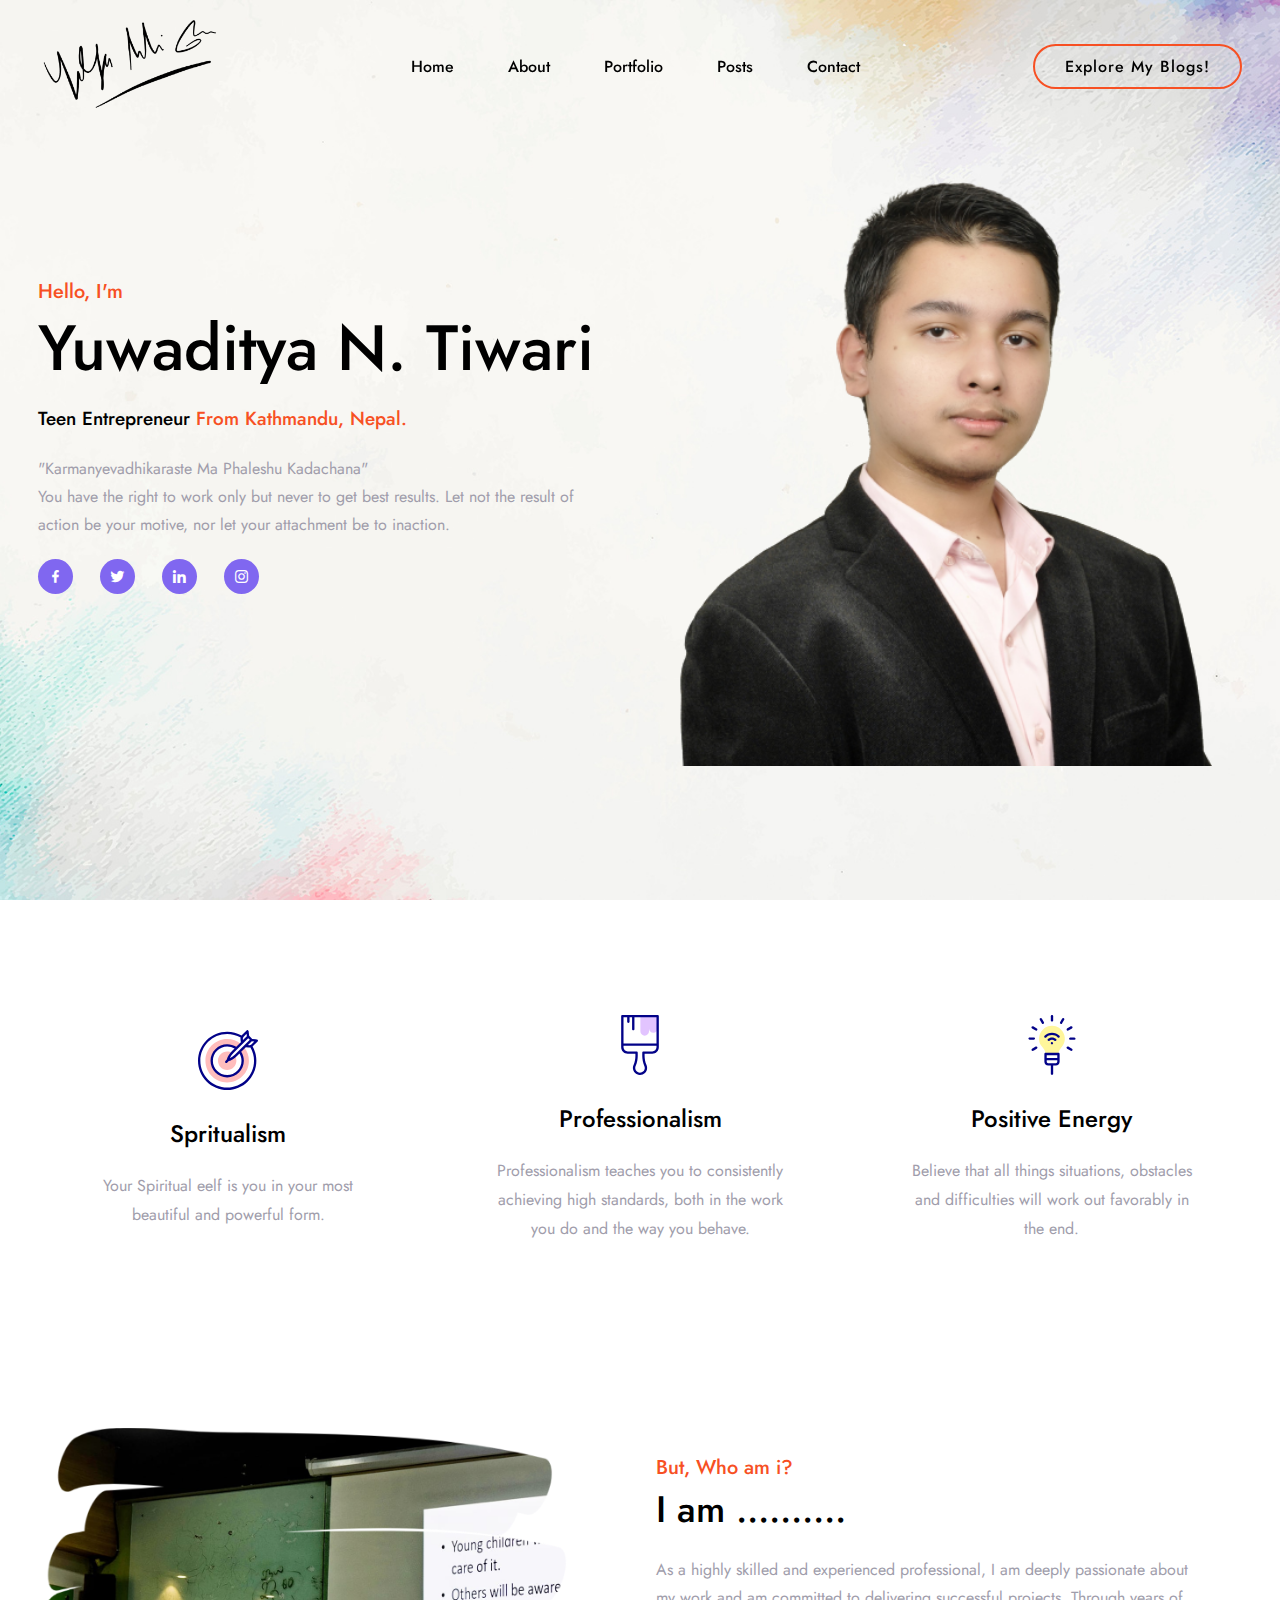
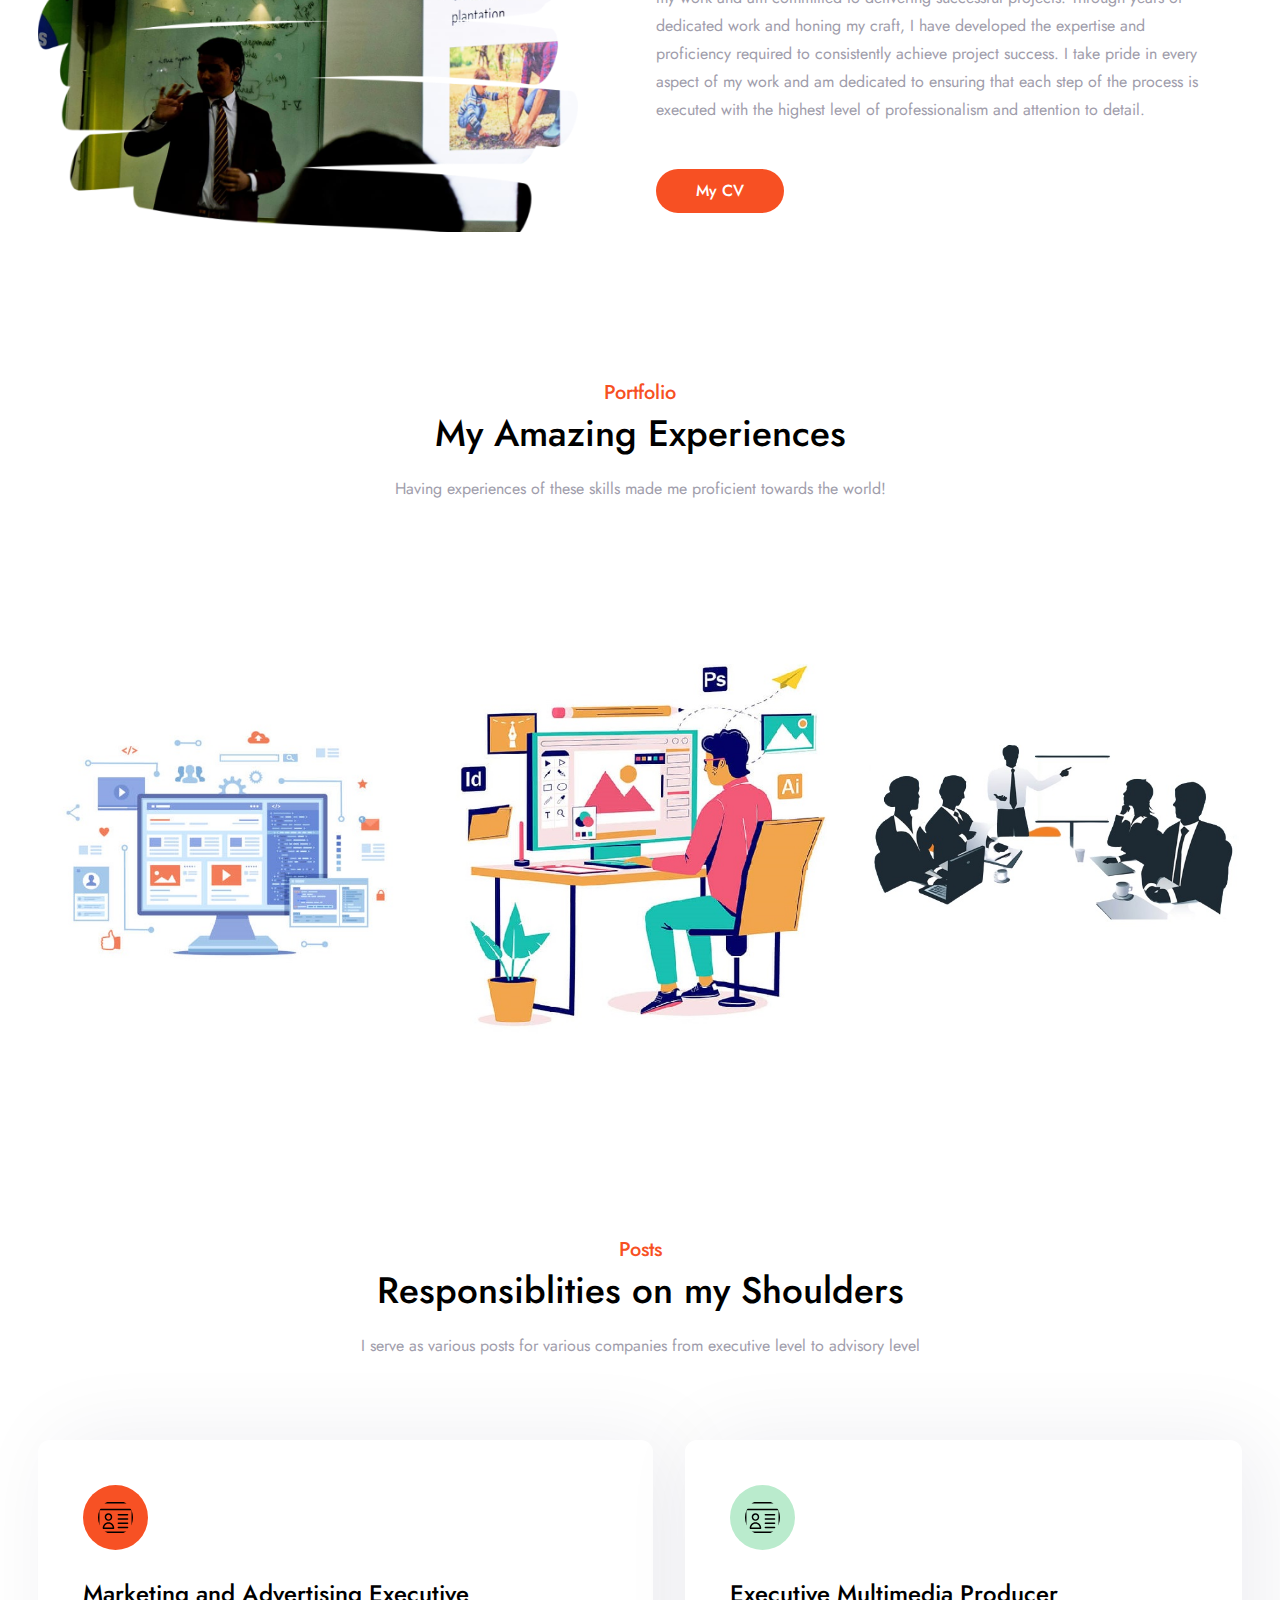
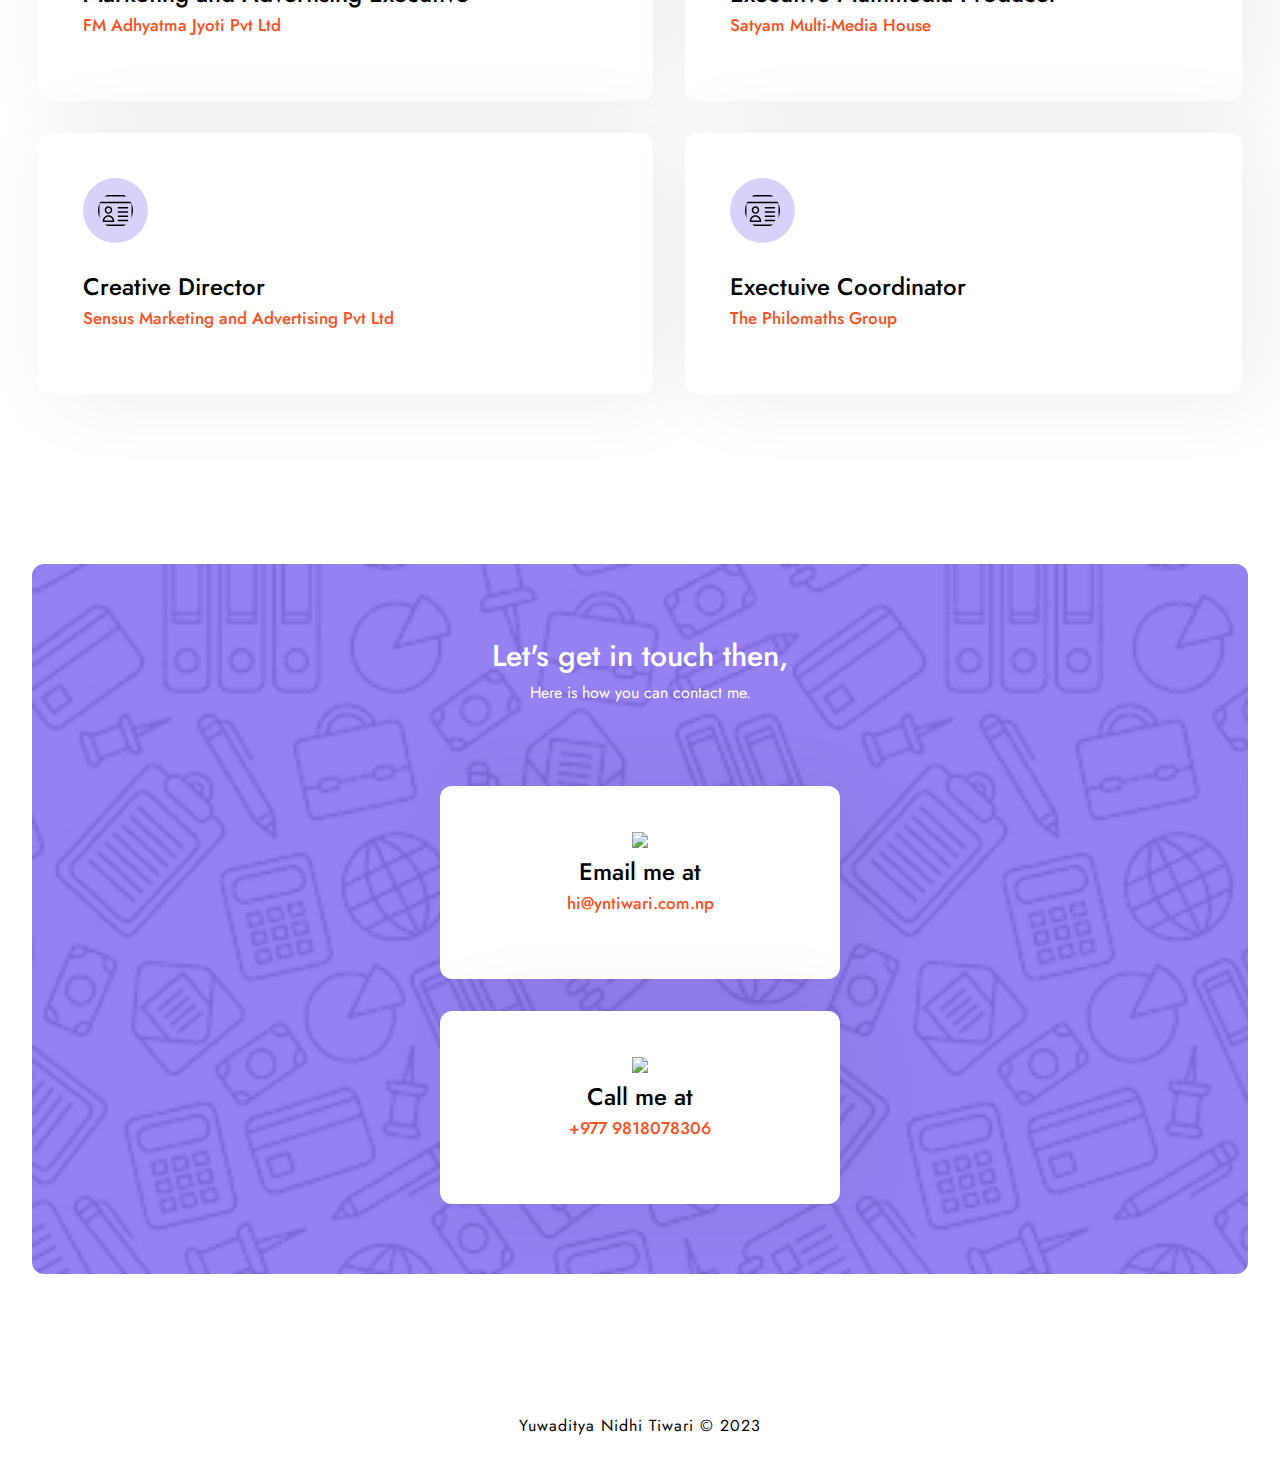
==== index.html @ 50aa6f5f "Update index.html" ====
<!DOCTYPE html>
<html>
<head>
	<meta charset="utf-8">
	<meta name="viewport" content="width=device-width, initial-scale=1">
	<title>Yuwaditya Nidhi Tiwari</title>
	<link rel="stylesheet" type="text/css" href="css/style.css">

	<link rel="stylesheet"
  href="https://unpkg.com/boxicons@latest/css/boxicons.min.css">

  <link rel="preconnect" href="https://fonts.googleapis.com">
  <link rel="preconnect" href="https://fonts.gstatic.com" crossorigin>
  <link href="https://fonts.googleapis.com/css2?family=Jost:wght@100;200;300;400;500;600;700;800;900&display=swap" rel="stylesheet">

</head>
<body>
	<!--------header---->
	<header>
		<a href="" class="logo"><img src="img/logoyn.png" alt="Yuwaditya Nidhi Tiwari"></a>
		<div class="bx bx-menu" id="menu-icon"></div>

		<ul class="navlist">
			<li><a href="#home">Home</a></li>
			<li><a href="#about">About</a></li>
			<li><a href="#portfolio">Portfolio</a></li>
			<li><a href="#posts">Posts</a></li>
			<li><a href="#contact">Contact</a></li>
		</ul>
		<a href="https://blogs.yntiwari.com.np" class="top-btn">Explore My Blogs!</a>
	</header>

	<!--------home---->
	<section class="home" id="home">
		<div class="home-text">
			<h3>Hello, I'm</h3>
			<h1>Yuwaditya N. Tiwari</h1>
			<h5> Teen Entrepreneur <span>From Kathmandu, Nepal.</span></h5>
			<p>"Karmanyevadhikaraste Ma Phaleshu Kadachana" <br>You have the right to work only but never to get best results. Let not the result of action be your motive, nor let your attachment be to inaction. </p>
<p>
			<div class="social">
				<a href="https://www.facebook.com/Yuwaditya/"><i class='bx bxl-facebook'></i></a>
				<a href="https://twitter.com/yuwaditya"><i class='bx bxl-twitter' ></i></a>
				<a href="https://www.linkedin.com/in/yuwaditya/"><i class='bx bxl-linkedin' ></i></a>
				<a href="https://www.instagram.com/yuwaditya/"><i class='bx bxl-instagram' ></i></a>
			</div>
		</div>

		<div class="home-img">
			<img src="img/main.png">
		</div>
	</section>

	<!--------sub service---->
	<section class="sub-service">
		<div class="items">
			<div class="sub-box">
				<div class="sub-img">
					<img src="img/target.svg">
				</div>
				<h3>Spritualism</h3>
				<p>Your Spiritual eelf is you in your most beautiful and powerful form.</p>
			</div>

			<div class="sub-box">
				<div class="sub-img">
					<img src="img/brush.svg">
				</div>
				<h3>Professionalism</h3>
				<p>Professionalism teaches you to consistently achieving high standards, both in the work you do and the way you behave.</p>
			</div>

			<div class="sub-box">
				<div class="sub-img">
					<img src="img/energy.svg">
				</div>
				<h3>Positive Energy </h3>
				<p>Believe that all things situations, obstacles and difficulties will work out favorably in the end.</p>
			</div>

		</div>
	</section>

	<!--------About---->
	<section class="about" id="about">
		<div class="about-img">
			<img src="img/about.png">
		</div>

		<div class="about-text">
			<h3>But, Who am i?</h3>
			<h2>I am ..........</h2>
			<p>As a highly skilled and experienced professional, I am deeply passionate about my work and am committed to delivering successful projects. Through years of dedicated work and honing my craft, I have developed the expertise and proficiency required to consistently achieve project success. I take pride in every aspect of my work and am dedicated to ensuring that each step of the process is executed with the highest level of professionalism and attention to detail.</p>
			<a href="https://www.linkedin.com/in/yuwaditya/"class="btn">My CV</a>
		</div>
	</section>

	<!--------portfolio---->
	<section class="portfolio" id="portfolio">
		<div class="heading">
			<h3>Portfolio</h3>
			<h2>My Amazing Experiences</h2>
			<p>Having experiences of these skills made me proficient towards the world!</p>
		</div>

		<div class="portfolio-content">
			<div class="col">
				<img src="img/webd.jpg">
				<div class="layer">
					<h3>Website Crafting </h3>
					<h5></h5>
				</div>
			</div>

			<div class="col">
				<img src="img/gd.jpg">
				<div class="layer">
					<h3>Graphic Designing</h3>
					<h5></h5>
       
				</div>
			</div>

			<div class="col">
				<img src="img/pre.jpg">
				<div class="layer">
					<h3>Presenting Ideas</h3>
					<h5></h5>
				</div>
			</div>

		</div>
	</section>

	<!--------posts---->
	<section class="posts" id="posts">
		<div class="heading">
			<h3>Posts</h3>
			<h2>Responsiblities on my Shoulders</h2>
			<p>I serve as various posts for various companies from executive level to advisory level</p>
		</div>

		<div class="service-content">
			<div class="row">
				<div class="s s-one">
					<img src="img/contact.svg">
				</div>
				<h3>Marketing and Advertising Executive</h3>
				<h5> <span>FM Adhyatma Jyoti Pvt Ltd</span></h5>
				<p> </p>
			</div>

			<div class="row">
				<div class="s s-tow">
					<img src="img/contact.svg">
				</div>
				<h3>Executive Multimedia Producer</h3>
				<h5><span>Satyam Multi-Media House</h5>
				<p></p>
			</div>

			<div class="row">
				<div class="s s-three">
					<img src="img/contact.svg">
				</div>
				<h3>Creative Director</h3>
				<h5><span>Sensus Marketing and Advertising Pvt Ltd</span></h5>
				<p></p>
			</div>
<div class="row">
				<div class="s s-three">
					<img src="img/contact.svg">
				</div>
				<h3>Exectuive Coordinator</h3>
				<h5><span>The Philomaths Group</span></h5>
				<p></p>
			</div>
		</div>
	</section>

	
	

	<!--------contact---->
	<section class="contact" id="contact">
		<div class="container">
			<div class="center">
				<h3>Let's get in touch then,</h3>
				<p>Here is how you can contact me.</p>
			</div>

			<div class="service-content">
			<div class="row">
				<div class="icon">
					<img src="https://img.icons8.com/bubbles/100/000000/new-post.png">
				</div>
				<h3>Email me at </h3>
				<h5> <span>hi@yntiwari.com.np</span></h5>
				<p> </p>
			</div>

			<div class="row">
				<div class="icon">
					<img src="https://img.icons8.com/bubbles/100/000000/phone.png">
				</div>
				<h3>Call me at</h3>
				<h5><span>+977 9818078306</h5>
				<p></p>
			</div>

			</div>
	</section>

	<!--------ends---->
	<div class="ends">
		<p>Yuwaditya Nidhi Tiwari © 2023</p>
	</div>

	<script src="https://unpkg.com/scrollreveal"></script>

	<!--------Link to js---->
	<script type="text/javascript" src="js/script.js"></script>
	
</body>
</html>
---- css/style.css ----
*{
	padding: 0;
	margin: 0;
	box-sizing: border-box;
	font-family: 'Jost', sans-serif;
	list-style: none;
	text-decoration: none;
	scroll-behavior: smooth;
}
:root{
	--bg-color: #ffffff;
	--text-color: #000;
	--secound-color: #a09dab;
	--main-color: #f75023;
	--big-font: 5rem;
	--h2-font: 3rem;
	--p-font: 1.1rem;
}
body{
	background: var(--bg-color);
	color: var(--text-color);
}
header{
	position: fixed;
	width: 100%;
	top: 0;
	right: 0;
	z-index: 1000;
	display: flex;
	align-items: center;
	justify-content: space-between;
	background: transparent;
	padding: 30px 18%;
	transition: .3s;
}
.logo img{
	max-width: 100%;
	width: 200px;
	height: auto;
}
.navlist{
	display: flex;
}
.navlist li{
	position: relative;
}
.navlist a{
	font-size: var(--p-font);
	color: var(--text-color);
	font-weight: 500;
	padding: 10px 27px;
}
.navlist a::after{
	content: '';
	position: absolute;
	width: 0;
	height: 2px;
	background: var(--main-color);
	bottom: -3px;
	left: 0;
	transition: ease .40s;
}
.navlist a:hover::after{
	width: 100%;
}
#menu-icon{
	font-size: 35px;
	color: var(--text-color);
	z-index: 10001;
	cursor: pointer;
	display: none;
}
.top-btn{
	display: inline-block;
	padding: 9px 30px;
	background: transparent;
	border: 2px solid var(--main-color);
	border-radius: 30px;
	color: var(--text-color);
	letter-spacing: 1px;
	font-size: var(--p-font);
	font-weight: 500;
	transition: ease .50s;
}
.top-btn:hover{
	transform: scale(1.1);
	background: var(--main-color);
	border: 2px solid var(--main-color);
	color: var(--bg-color);
}

section{
	padding: 100px 18%;
}
.home{
	min-height: 100vh;
	height: 100%;
	width: 100%;
	background: url(../img/background.jpg);
	background-size: cover;
	background-position: center;
	position: relative;
	display: grid;
	grid-template-columns: repeat(2, 1fr);
	align-items: center;
	grid-gap: 4rem;
}
.home-text h1{
	margin: 10px 0px 25px;
	font-size: var(--big-font);
	line-height: 1;
	font-weight: 500;
}
.home-text h5{
	margin-bottom: 23px;
	font-size: 19px;
	font-weight: 500;
}
span{
	color: var(--main-color);
}
.home-text h3{
	color: var(--main-color);
	font-size: 20px;
	font-weight: 500;
}
.home-text p{
	font-size: var(--p-font);
	color: var(--secound-color);
	line-height: 28px;
	margin-bottom: 20px;
}
.social a{
	width: 35px;
	height: 35px;
	border-radius: 50%;
	display: inline-flex;
	align-items: center;
	justify-content: center;
	background: rgba(128,103,240,1);
	font-size: 17px;
	color: var(--bg-color);
	margin-right: 22px;
	margin-bottom: 30px;
}
.social a:hover{
	transform: scale(1.1);
	background: var(--main-color);
	transition: .5s;
}
.btn{
	display: inline-block;
	color: var(--bg-color);
	background: var(--main-color);
	font-size: var(--p-font);
	padding: 10px 40px;
	font-weight: 500;
	line-height: 24px;
	border-radius: 30px;
	transition: ease .40s;
}
.btn:hover{
	transform: scale(1.1);
}
.home-img img{
	max-width: 100%;
	width: 540px;
	height: auto;
}
header.sticky{
	background: var(--bg-color);
	padding: 13px 18%;
	box-shadow: 0px 0px 10px rgb(0 0 0 / 10%);
}

.items{
	display: grid;
	grid-template-columns: repeat(auto-fit, minmax(220px, auto));
	grid-gap: 2rem;
	align-items: center;
	text-align: center;
}
.sub-box{
	padding: 45px 45px 45px 45px;
	transition: ease .50s;
	cursor: pointer;
}
.sub-img img{
	max-width: 100%;
	width: 60px;
	height: auto;
	margin-bottom: 20px;
}
.sub-box h3{
	margin-bottom: 20px;
	font-size: 24px;
	font-weight: 500;
}
.sub-box p{
	font-size: var(--p-font);
	color: var(--secound-color);
	line-height: 29px;
}
.sub-box:hover{
	background: #ffffff;
	box-shadow: 18px 0px 87px 0px rgb(10 15 70 / 7%);
	border-radius: 12px;
	will-change: transform;
	transform: perspective(1000px) rotateX(4.80deg) rotateY(10.23deg) scale3d(1.05,1.05,1.05);
}

.about{
	display: grid;
	grid-template-columns: repeat(2, 2fr);
	align-items: center;
	grid-gap: 2rem;
}
.about-img img{
	max-width: 100%;
	width: 540px;
	height: auto;
}
.about-text h2{
	font-size: var(--h2-font);
	font-weight: 500;
	margin: 8px 0px 25px;
	line-height: 1.1;
}
.about-text h3{
	color: var(--main-color);
	font-size: 20px;
	font-weight: 500;
}
.about-text p{
	max-width: 550px;
	font-size: var(--p-font);
	color: var(--secound-color);
	line-height: 28px;
	margin-bottom: 45px;
}

.heading{
	text-align: center;
}
.heading h2{
	font-size: var(--h2-font);
	font-weight: 500;
	margin: 7px 0px 20px;
	line-height: 1.1;
}
.heading h3{
	color: var(--main-color);
	font-size: 20px;
	font-weight: 500;
}
.heading p{
	font-size: var(--p-font);
	color: var(--secound-color);
	line-height: 28px;
}
.portfolio-content{
	display: grid;
	grid-template-columns: repeat(auto-fit, minmax(350px, auto));
	grid-gap: 2rem;
	align-items: center;
	margin-top: 5rem;
	text-align: center;
	cursor: pointer;
}
.col{
	position: relative;
}
.col img{
	max-width: 100%;
	width: 550px;
	height: auto;
	object-fit: cover;
	border-radius: 12px;
}
.layer{
	background: transparent;
	height: 100%;
	width: 100%;
	position: absolute;
	top: 0;
	left: 0;
	border-radius: 12px;
	transition: all .40s;
}
.layer:hover{
	background: linear-gradient(rgba(0,0,0,0.5) 0%, #191919);
}
.layer h3{
	position: absolute;
	width: 100%;
	font-size: 25px;
	font-weight: 500;
	color: var(--bg-color);
	bottom: 0;
	left: 50%;
	transform: translateX(-50%);
	opacity: 0;
	transition: all .40s;
}
.layer:hover h3{
	bottom: 52%;
	opacity: 1;
}

.layer h5{
	position: absolute;
	width: 100%;
	font-size:17px;
	font-weight: 500;
	color: var(--bg-color);
	bottom: 0;
	left: 50%;
	transform: translateX(-50%);
	opacity: 0;
	transition: all .40s;
}
.layer:hover h5{
	bottom: 48%;
	opacity: 1;
}

.service-content{
	display: grid;
	grid-template-columns: repeat(auto-fit, minmax(400px, auto));
	grid-gap: 2rem;
	align-items: center;
	margin-top: 5rem;
}
.row{
	background: #ffffff;
	box-shadow: 18px 0px 87px 0px rgb(10 15 70 / 7%);
	border-radius: 12px;
	padding: 45px 45px 45px 45px;
	transition: ease .45s;
	cursor: pointer;
}
.s img{
	height: 65px;
	width: 65px;
	background: #f75124;
	padding: 15px;
	border-radius: 50%;
	margin-bottom: 20px;
}
.s.s-tow img{
	background: #baebcd;
}
.s.s-three img{
	background: #d9d1fa;
}
.s.s-four img{
	background: #faedce;
}
.row h3{
	font-size: 24px;
	font-weight: 500;
	margin-bottom: 2px;
}
.row h5{
	font-size: 17px;
	font-weight: 500;
	margin-bottom: 19px;
}
.row p{
	font-size: var(--p-font);
	color: var(--secound-color);
	line-height: 28px;
}
.row:hover{
	will-change: transform;
	transform: perspective(1000px) rotateX(4.80deg) rotateY(10.23deg) scale3d(1.05,1.05,1.05);
}

.cta-box{
	display: grid;
	grid-template-columns: repeat(auto-fit, minmax(220px, auto));
	grid-gap: 2rem;
	align-items: center;
	margin-top: 5rem;
	text-align: center;
}
.wrap{
	background: #ffffff;
	box-shadow: 18px 0px 87px 0px rgb(10 15 70 / 7%);
	border-radius: 12px;
	padding: 50px 50px 50px 50px;
	transition: ease .40s;
	cursor: pointer;
}
.one{
	background: #baebcd;
}
.two{
	background: #D9D1FA;
}
.three{
	background: #faedce;
}
.wrap h3{
	font-size: 24px;
	font-weight: 500;
	margin-bottom: 2px;
}
.wrap p{
	font-size: var(--p-font);
}

.contact{
	background: #8067f0eb;
	width: 64%;
	margin: 100px auto;
	padding: 70px 150px;
	display: flex;
	align-items: center;
	justify-content: center;
	text-align: center;
	border-radius: 12px;
	background-image: url(../img/intro.png);
	background-size: cover;
}
.center h3{
	font-size: 30px;
	font-weight: 500;
	margin-bottom: 3px;
	color: var(--bg-color);
}
.center p{
	font-size: var(--p-font);
	color: var(--bg-color);
	line-height: 26px;
	margin-bottom: 25px;
}
.contact .action form input[type="email"] {
	max-width: 100%;
	width: 470px;
	padding: 12px 15px;
	background: var(--bg-color);
	color: var(--text-color);
	border: none;
	outline: none;
	margin: 0 10px 20px 0;
	border-radius: 30px;
}
.contact .action form input[type="submit"] {
	padding: 12px 40px;
	background: var(--main-color);
	color: var(--bg-color);
	border: none;
	outline: none;
	margin: 0 10px 20px 0;
	border-radius: 30px;
	cursor: pointer;
}

.ends{
	text-align: center;
	padding: 40px;
}
.ends p{
	font-size: var(--p-font);
	letter-spacing: 1px;
}

@media (max-width: 1425px){
	header{
		padding: 16px 3%;
		transition: .3s;
	}
	header.sticky{
		padding: 10px 3%;
		transition: .3s;
	}
	section{
		padding: 70px 3%;
		transition: .3s;
	}
	.contact{
		width: 95%;
		transition: .3s;
	}
	:root{
		--big-font: 4rem;
		--h2-font: 2.3rem;
		--p-font: 1rem;
		transition: .3s;
	}
}

@media (max-width: 970px){
	#menu-icon{
		display: block;
	}
	.home{
		min-height: 80vh;
	}
	.navlist{
		position: absolute;
		top: -600px;
		left: 0;
		right: 0;
		flex-direction: column;
		background: var(--main-color);
		text-align: right;
		transition: all .40s;
	}
	.navlist a{
		display: block;
		padding: 1.2rem;
		margin: 1.5rem;
		border-right: 2px solid var(--bg-color);
		color: var(--bg-color);
	}
	.navlist a:hover{
		background: var(--bg-color);
		color: var(--main-color);
	}
	.navlist a::after{
		display: none;
	}
	.navlist.active{
		top: 100%;
	}
}

@media (max-width: 800px){
	.home{
		grid-template-columns: 1fr;
		min-height: 130vh;
		grid-gap: 1rem;
	}
	.home-text{
		padding-top: 55px;
	}
	.home-img{
		text-align: center;
	}
	.home-img img{
		width: 440px;
		height: auto;
	}
	.about{
		grid-template-columns: 1fr;
	}
	.about-img{
		text-align: center;
		margin-bottom: 30px;
	}
	:root{
		--big-font: 3.4rem;
		--h2-font: 2rem;
	}
	section{
		padding: 65px 3%;
		transition: .3s;
	}
}
@media (max-width: 540px){
	.contact .action form input[type="email"] {
		width: 310px;
	}
}
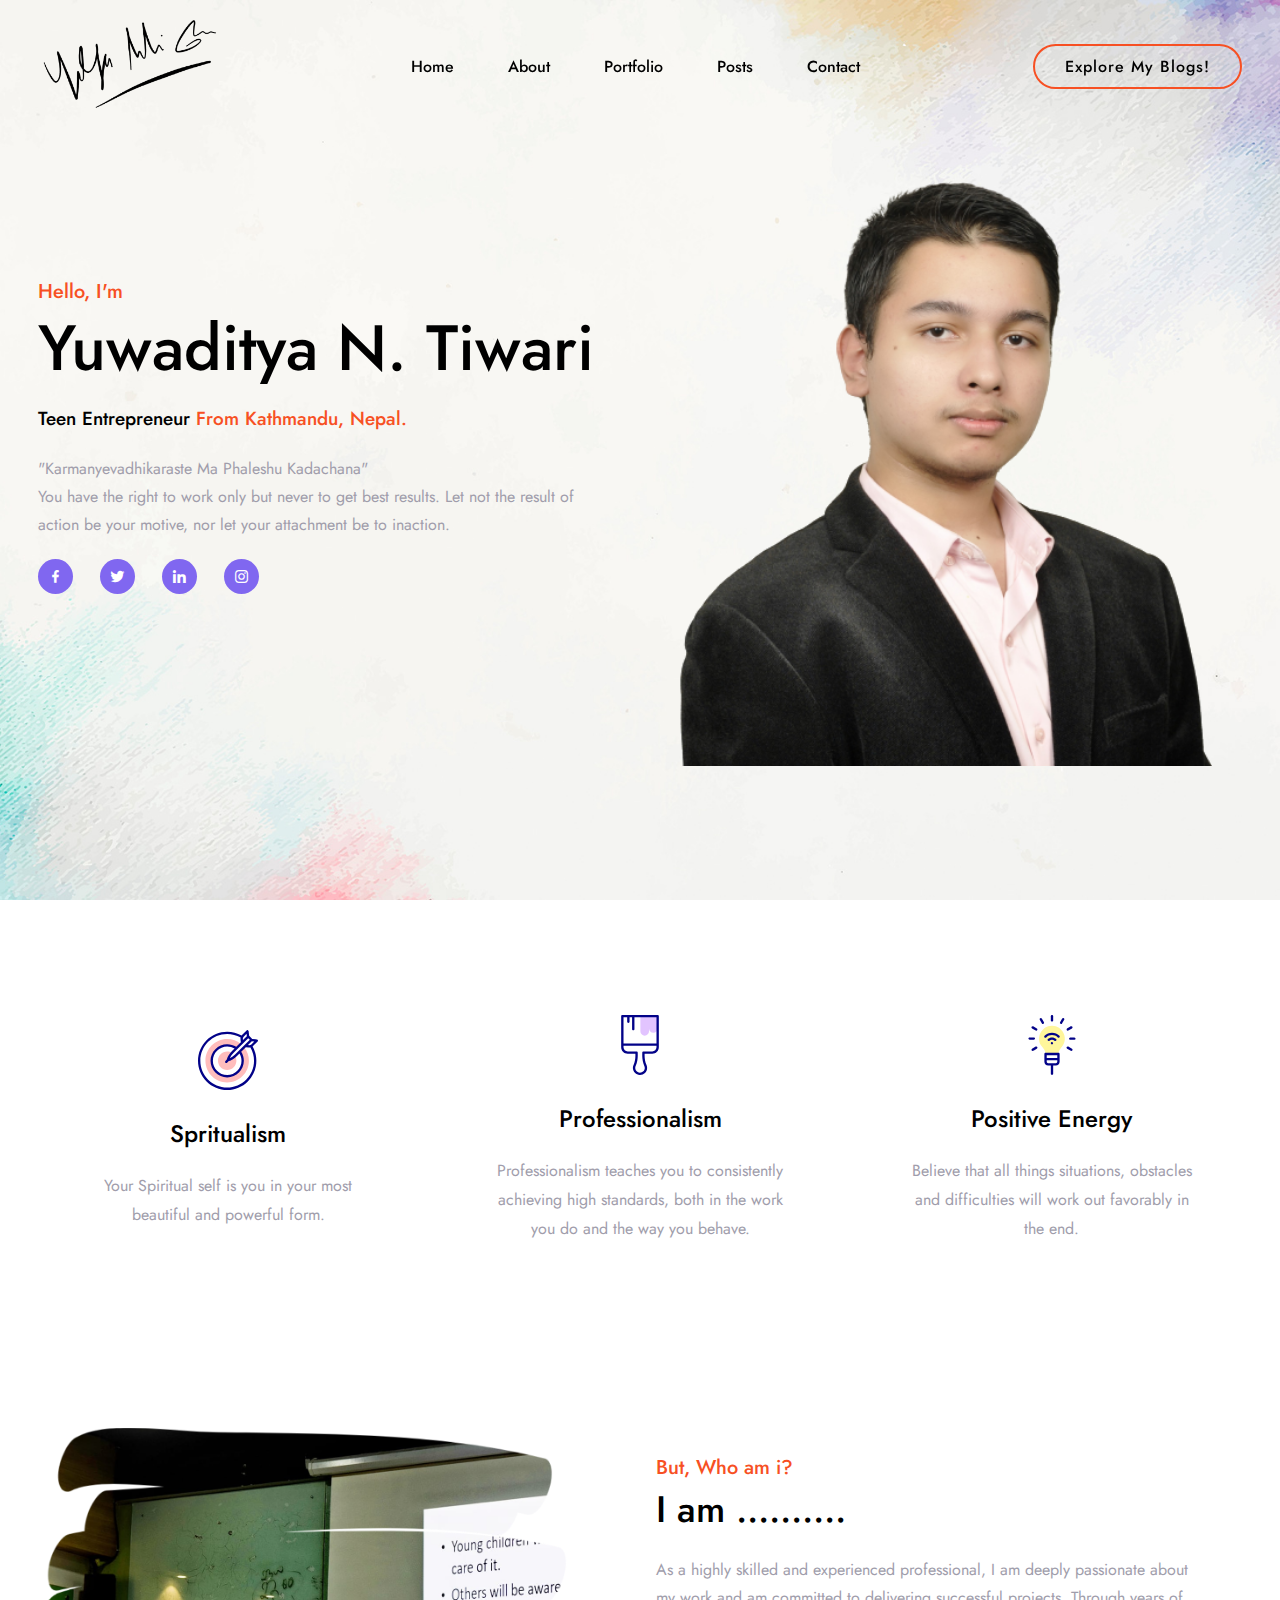
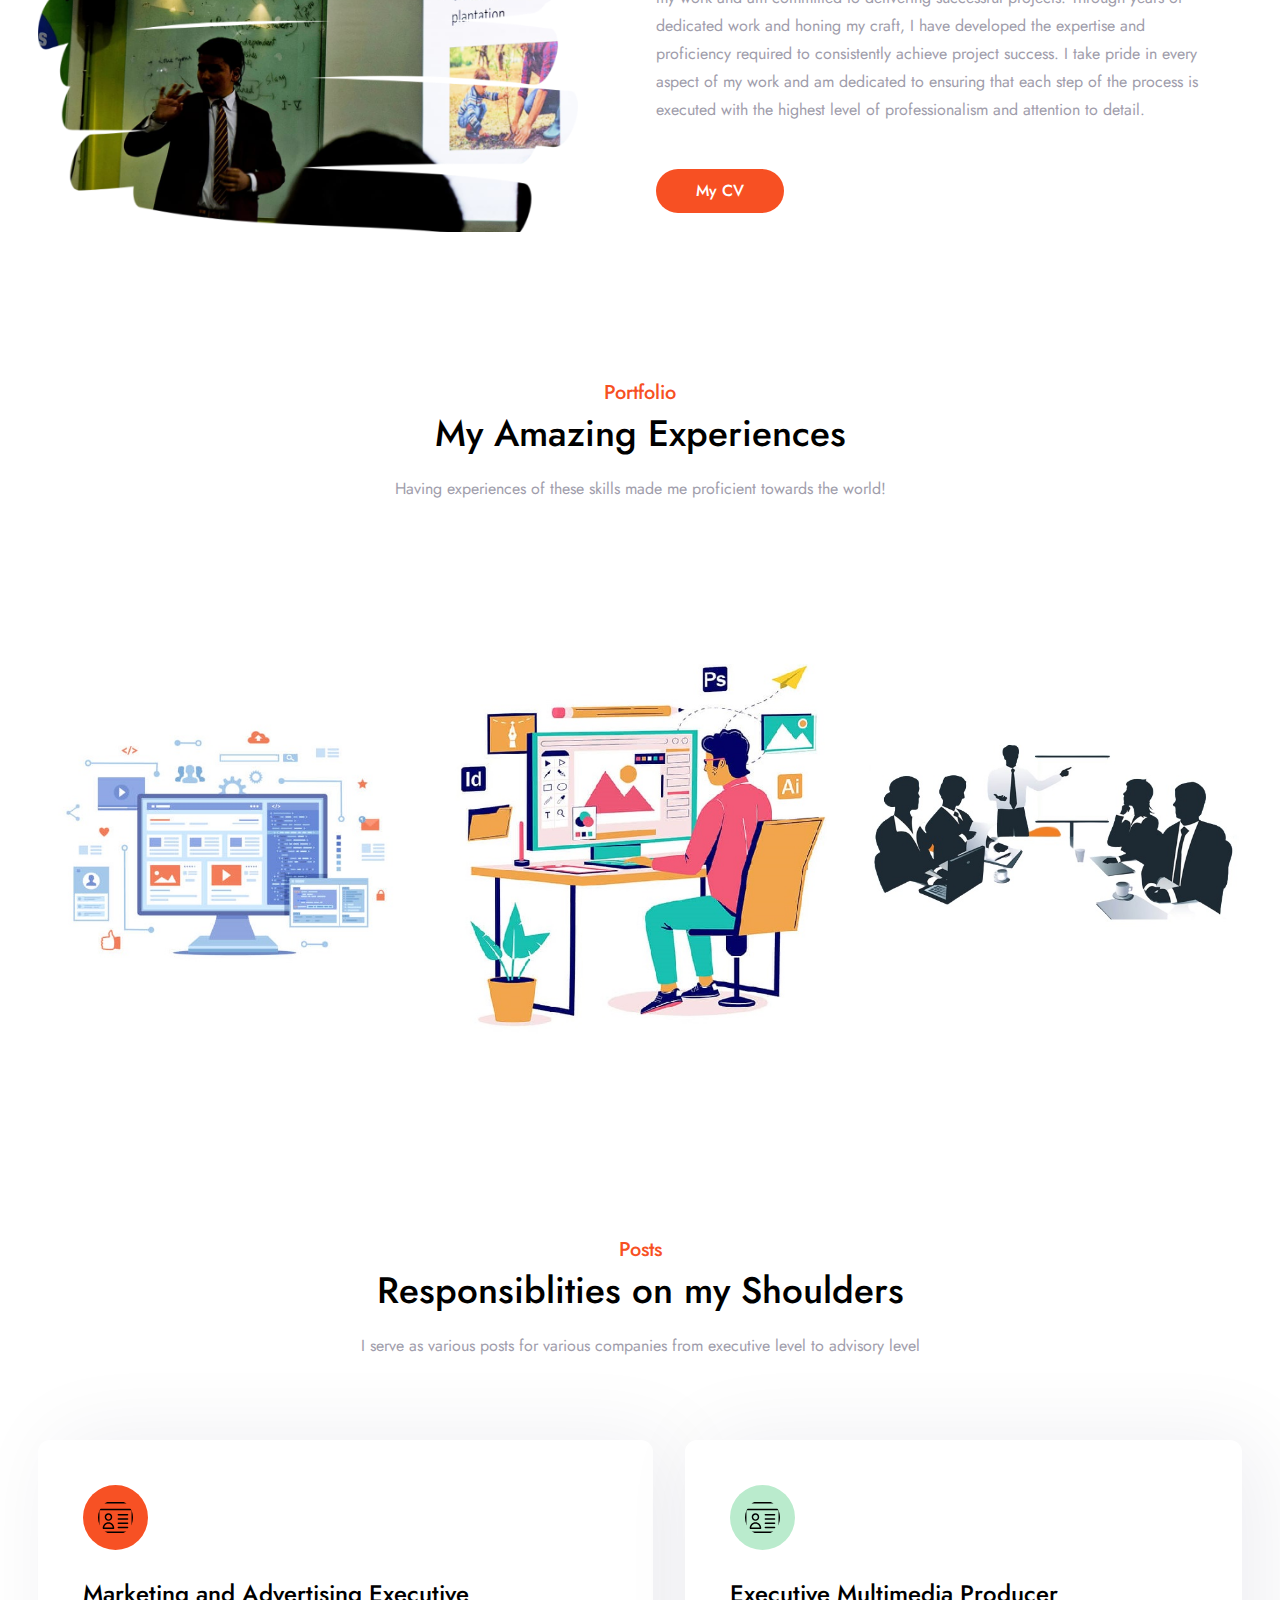
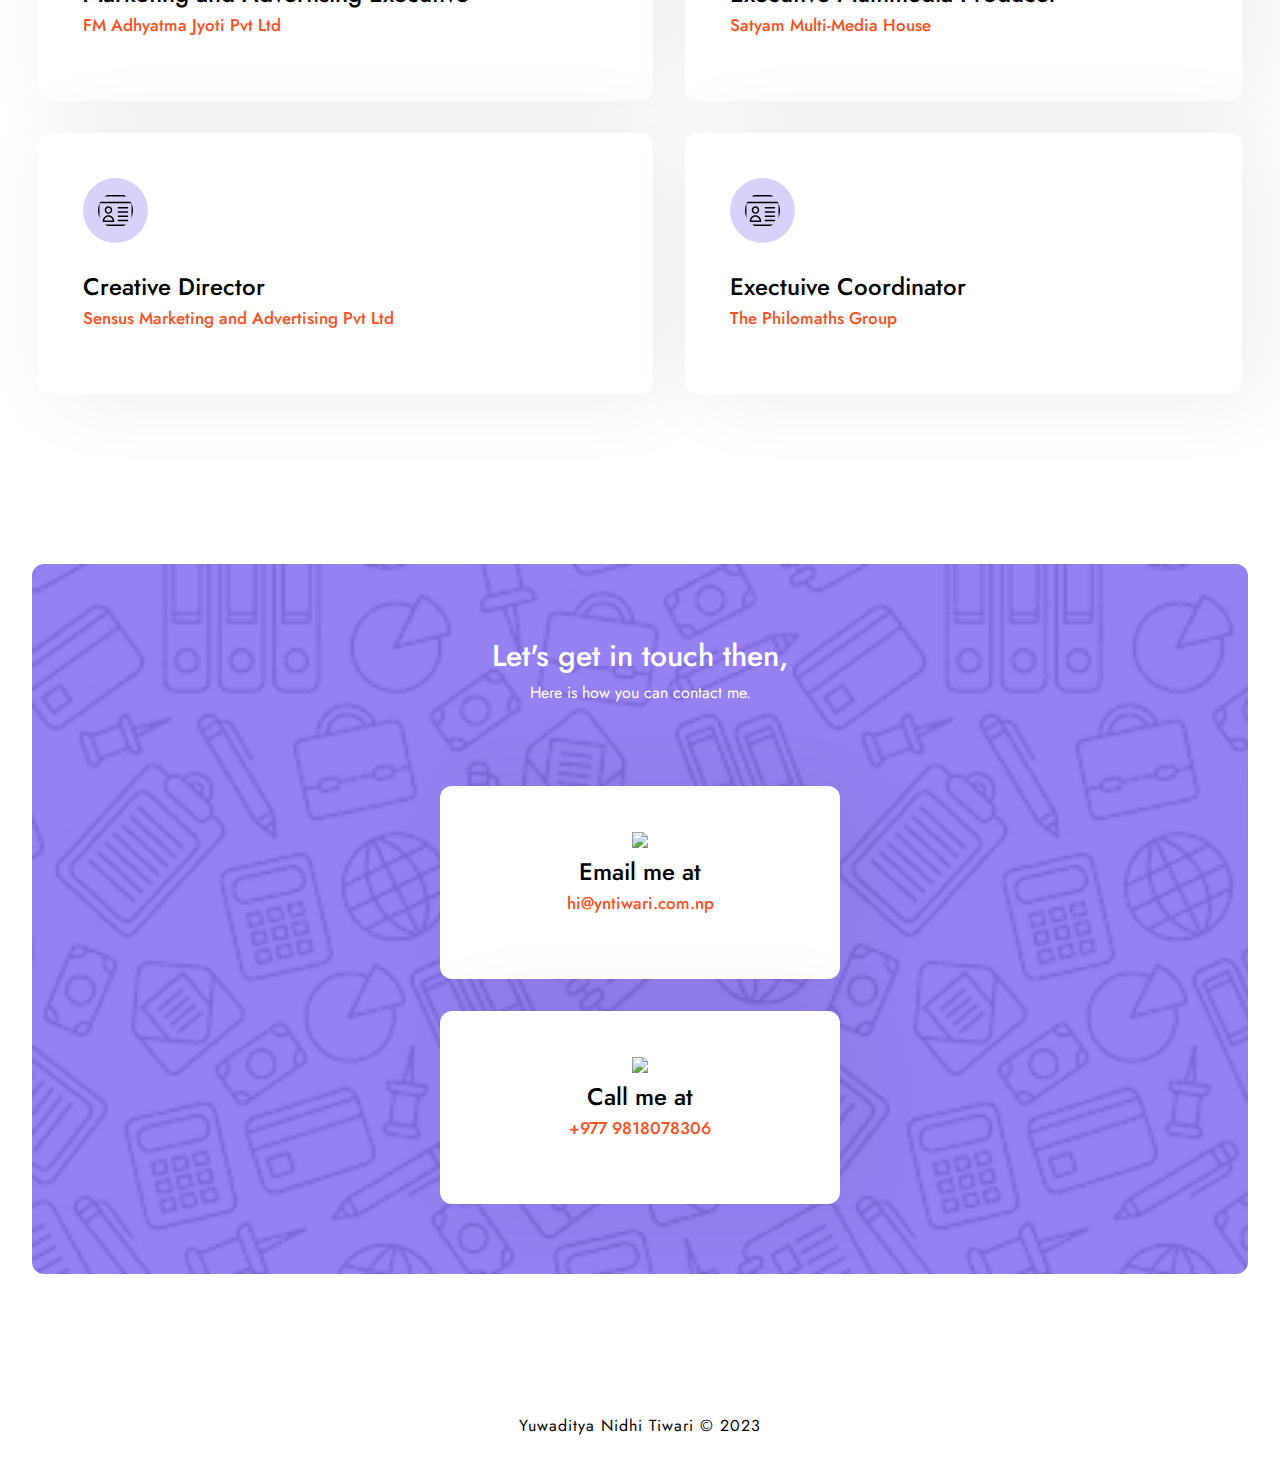
==== commit 56c43235: "Update index.html" ====
--- a/index.html
+++ b/index.html
@@ -59,7 +59,7 @@
 					<img src="img/target.svg">
 				</div>
 				<h3>Spritualism</h3>
-				<p>Your Spiritual eelf is you in your most beautiful and powerful form.</p>
+				<p>Your Spiritual self is you in your most beautiful and powerful form.</p>
 			</div>
 
 			<div class="sub-box">
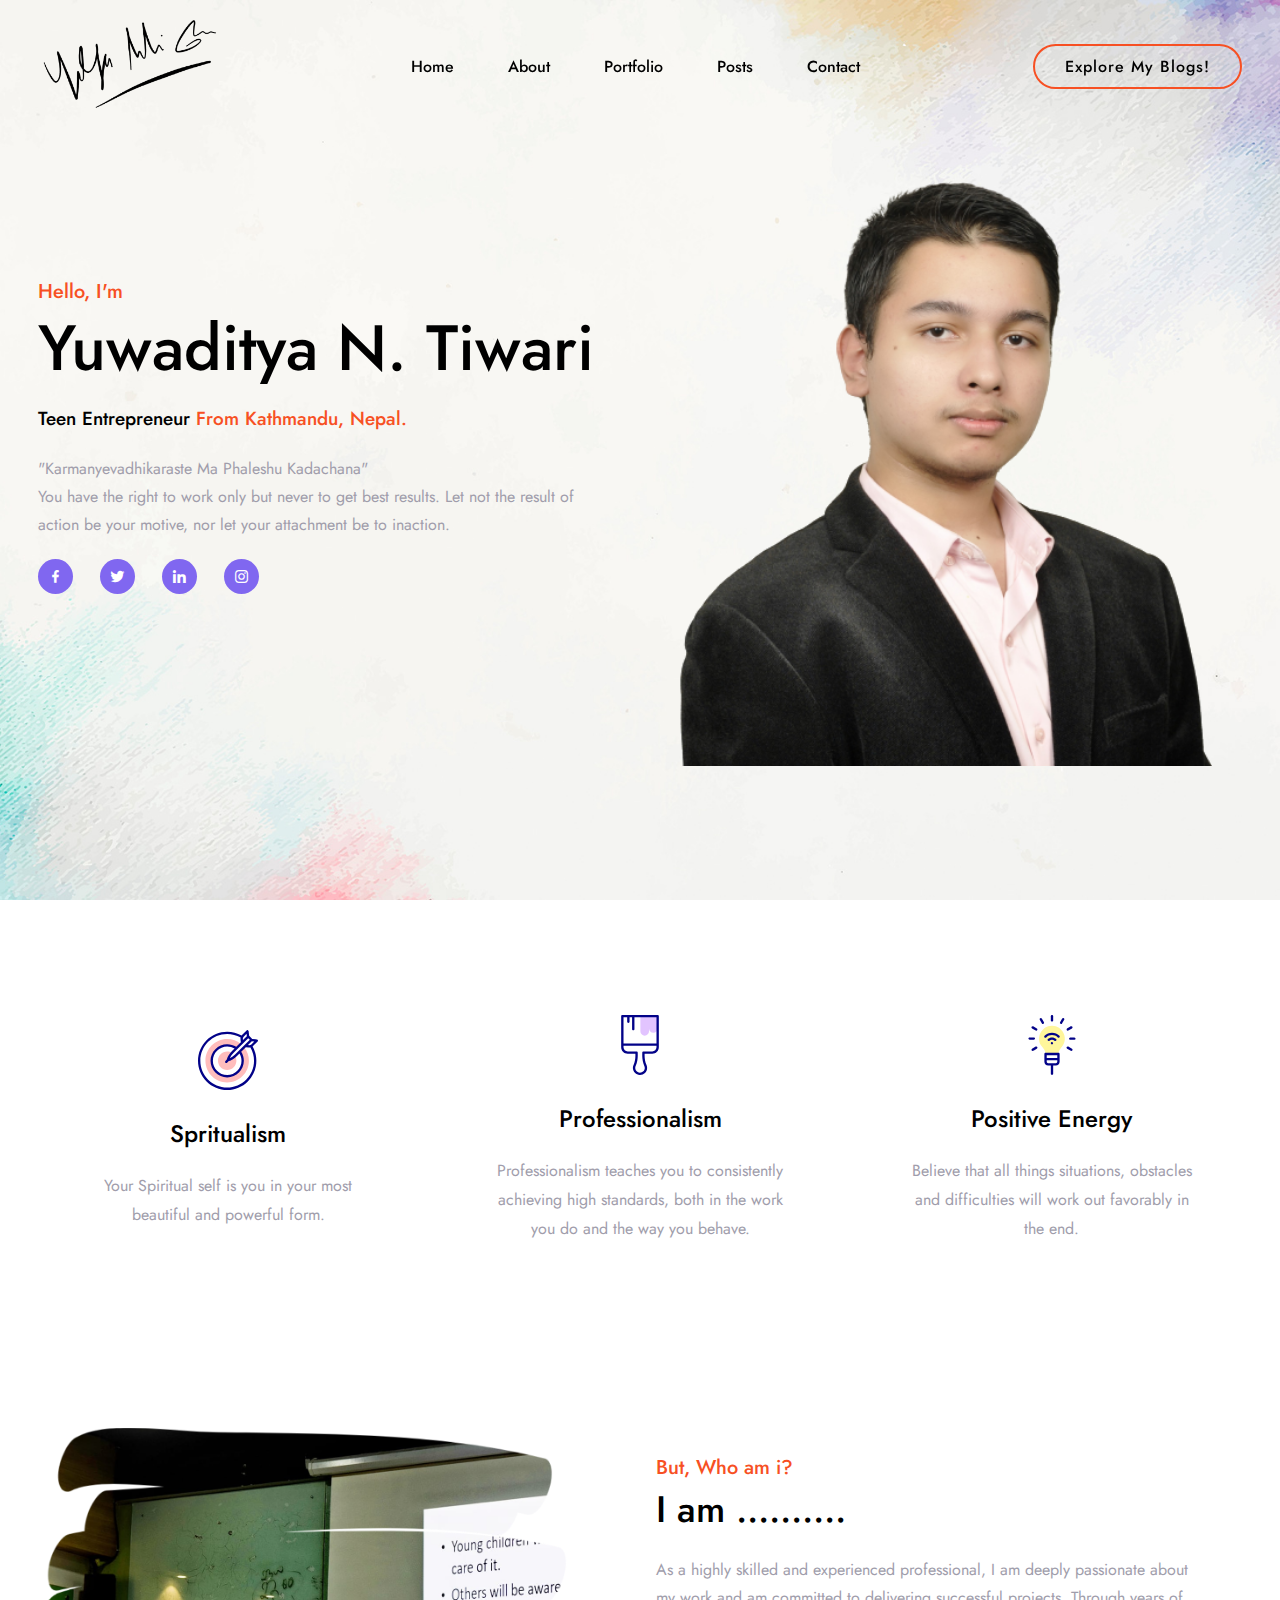
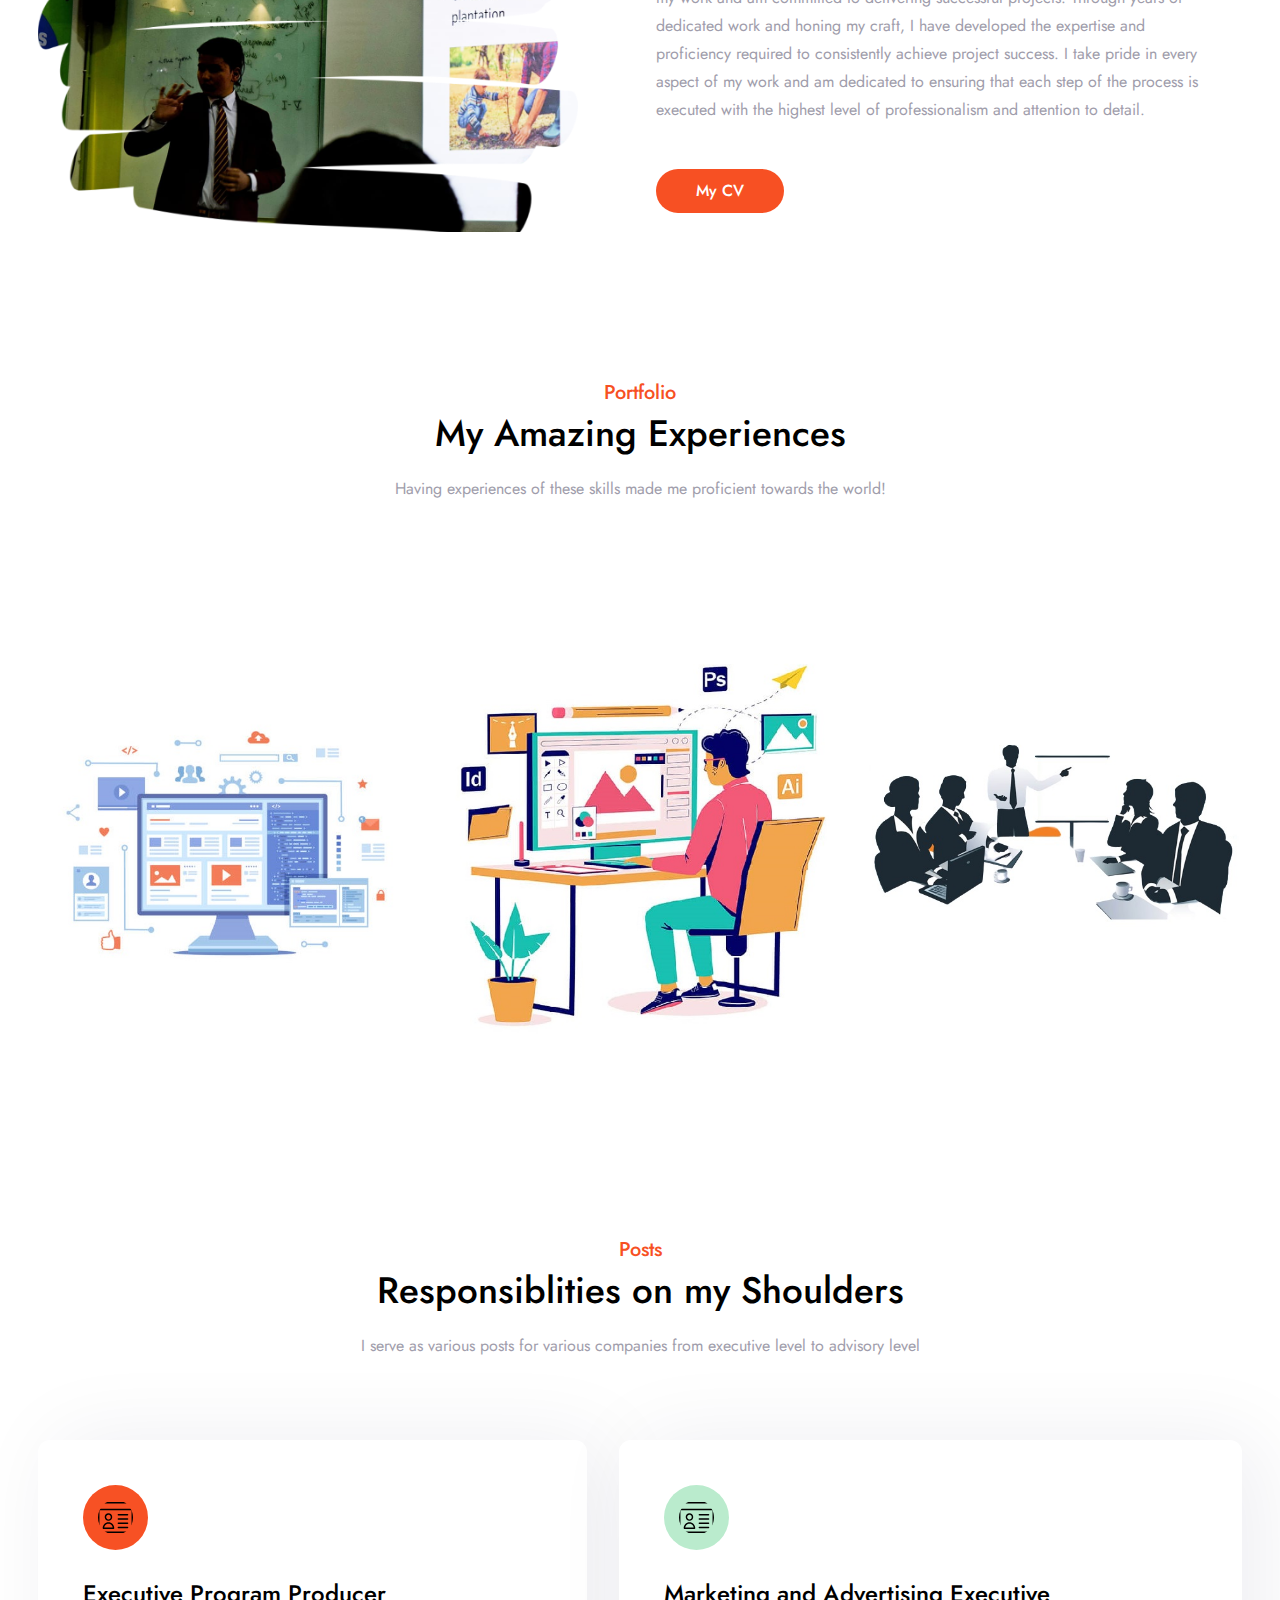
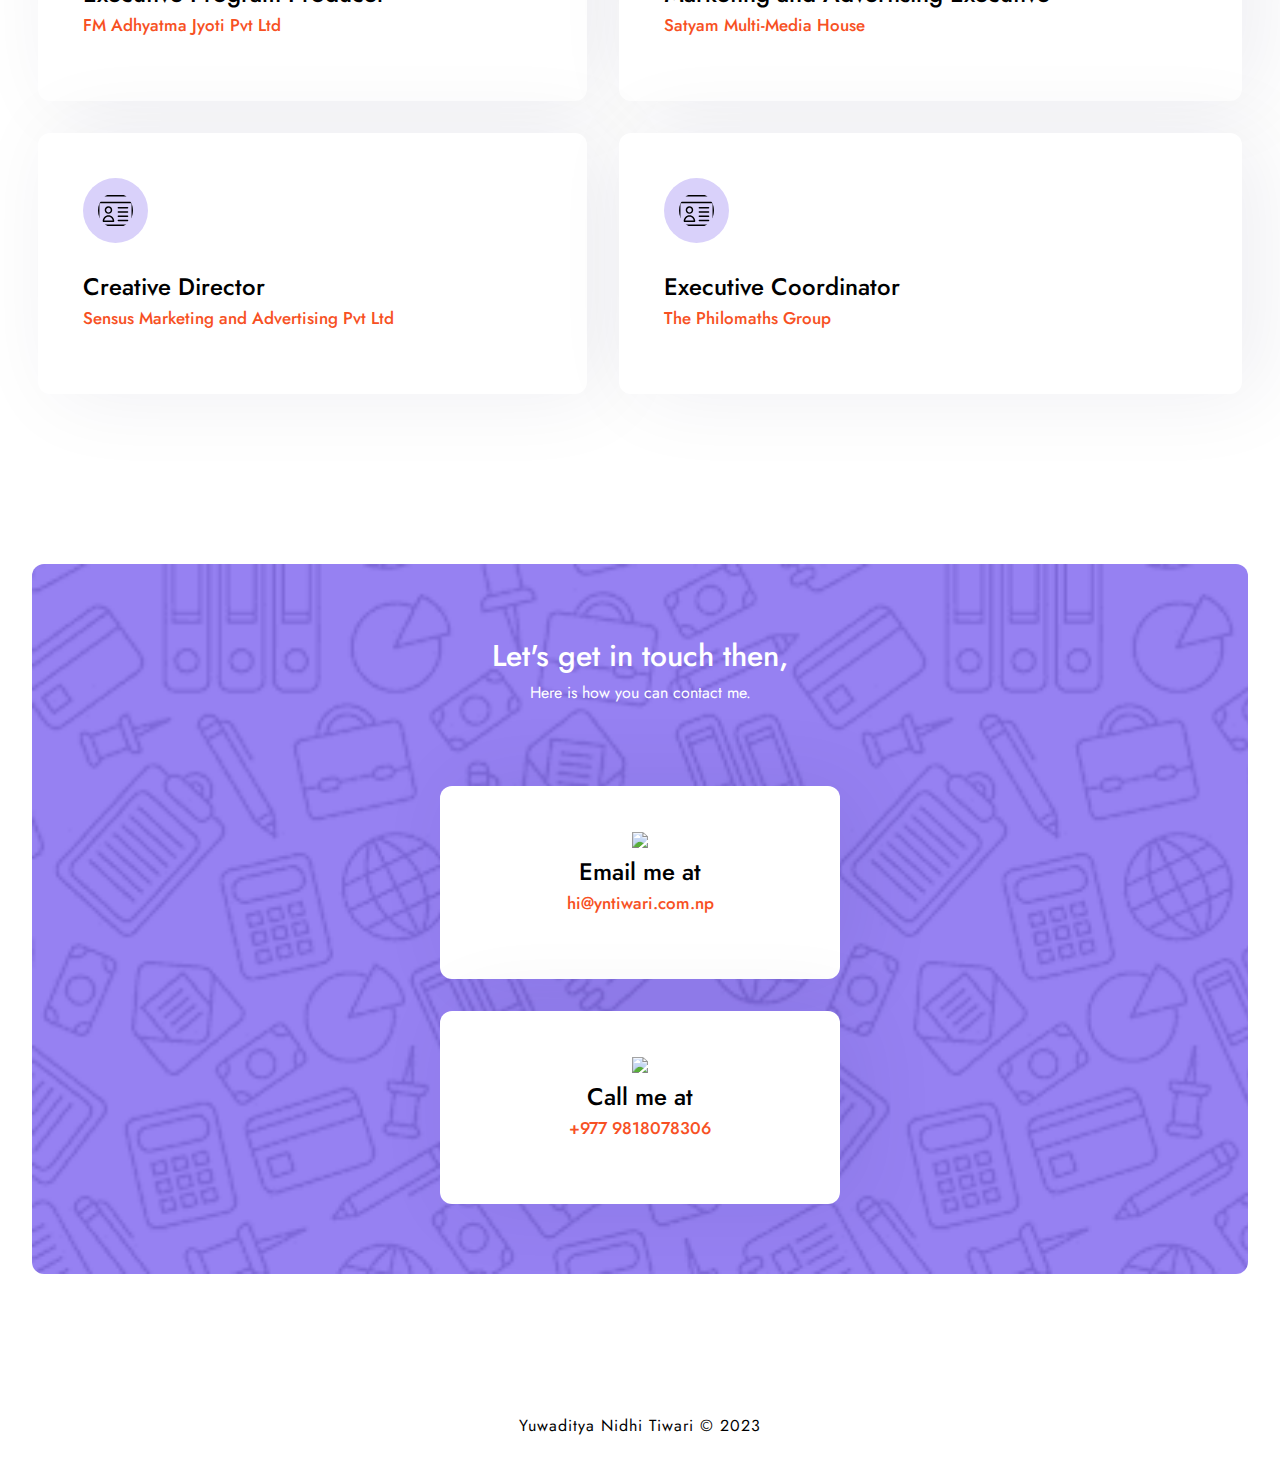
==== commit 38e5243c: "Update index.html" ====
--- a/index.html
+++ b/index.html
@@ -145,7 +145,7 @@
 				<div class="s s-one">
 					<img src="img/contact.svg">
 				</div>
-				<h3>Marketing and Advertising Executive</h3>
+				<h3>Executive Program Producer</h3>
 				<h5> <span>FM Adhyatma Jyoti Pvt Ltd</span></h5>
 				<p> </p>
 			</div>
@@ -154,7 +154,7 @@
 				<div class="s s-tow">
 					<img src="img/contact.svg">
 				</div>
-				<h3>Executive Multimedia Producer</h3>
+				<h3>Marketing and Advertising Executive</h3>
 				<h5><span>Satyam Multi-Media House</h5>
 				<p></p>
 			</div>
@@ -171,7 +171,7 @@
 				<div class="s s-three">
 					<img src="img/contact.svg">
 				</div>
-				<h3>Exectuive Coordinator</h3>
+				<h3>Executive Coordinator</h3>
 				<h5><span>The Philomaths Group</span></h5>
 				<p></p>
 			</div>
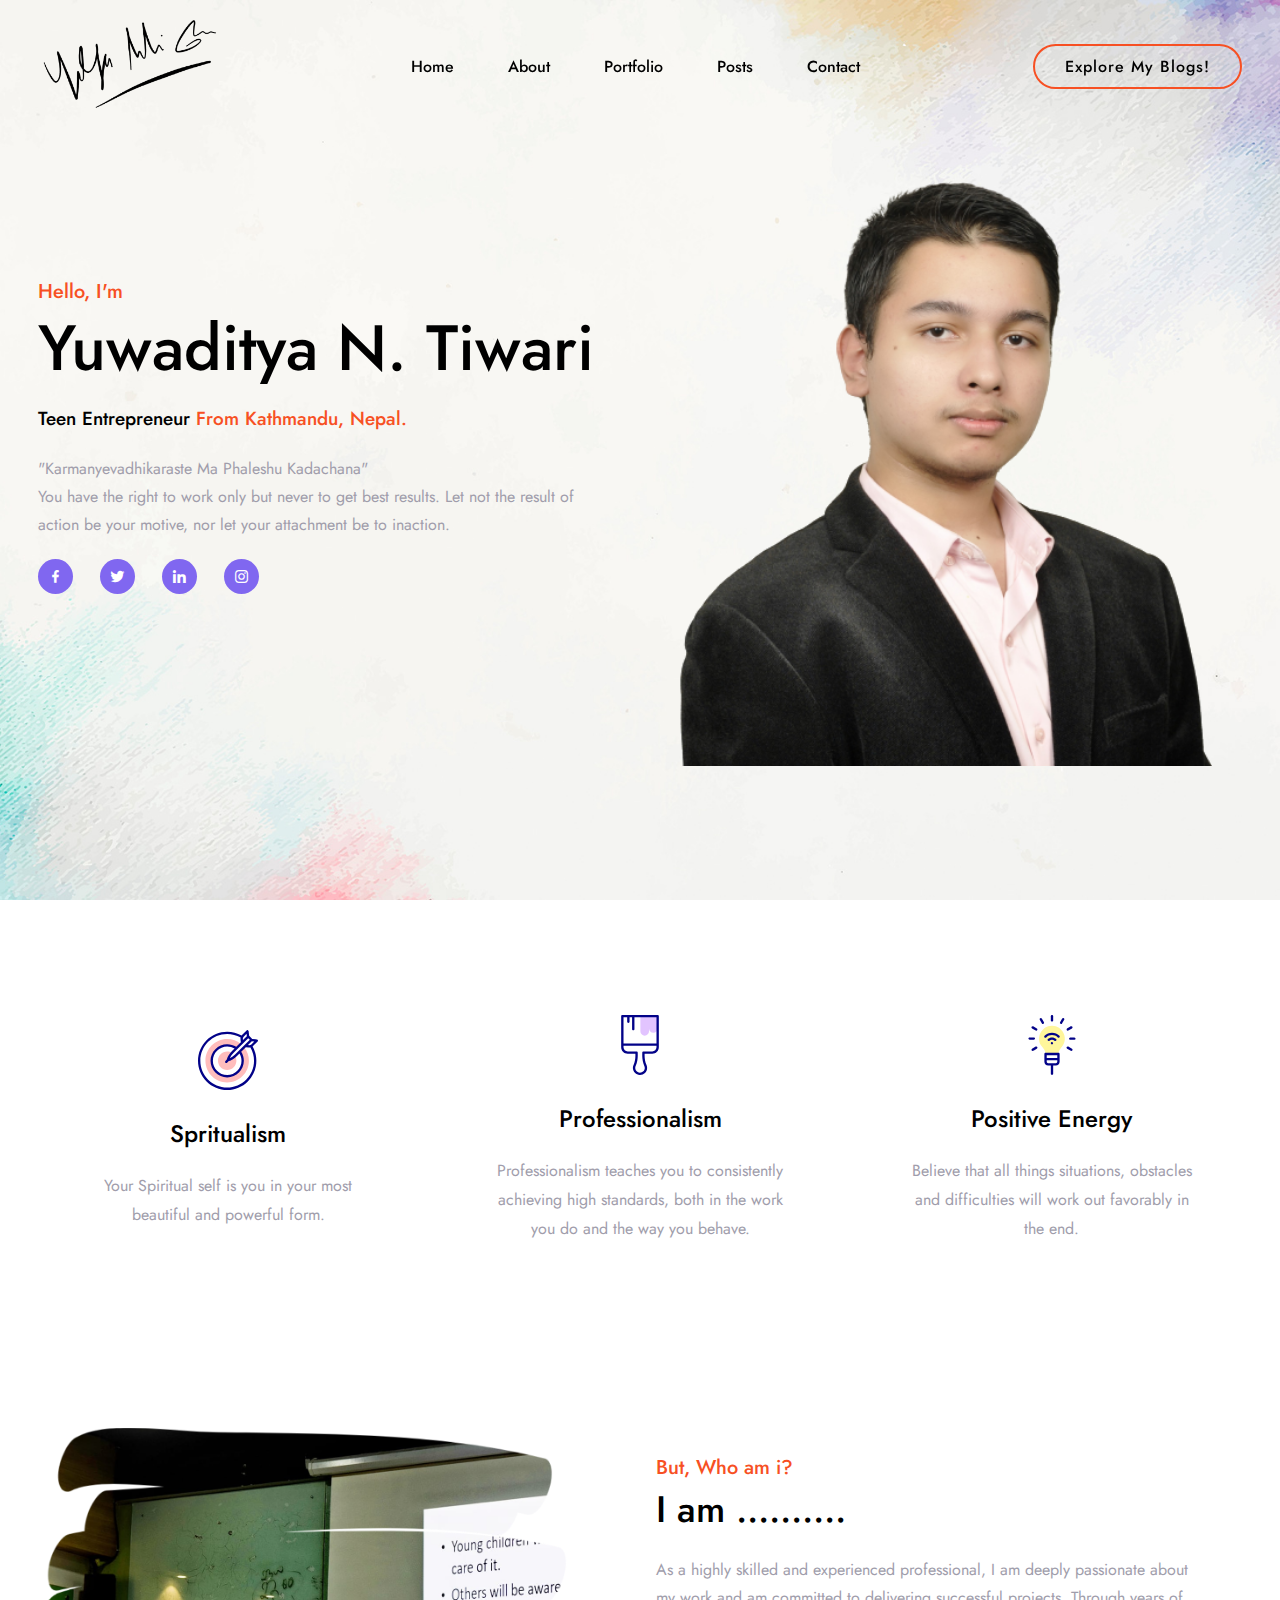
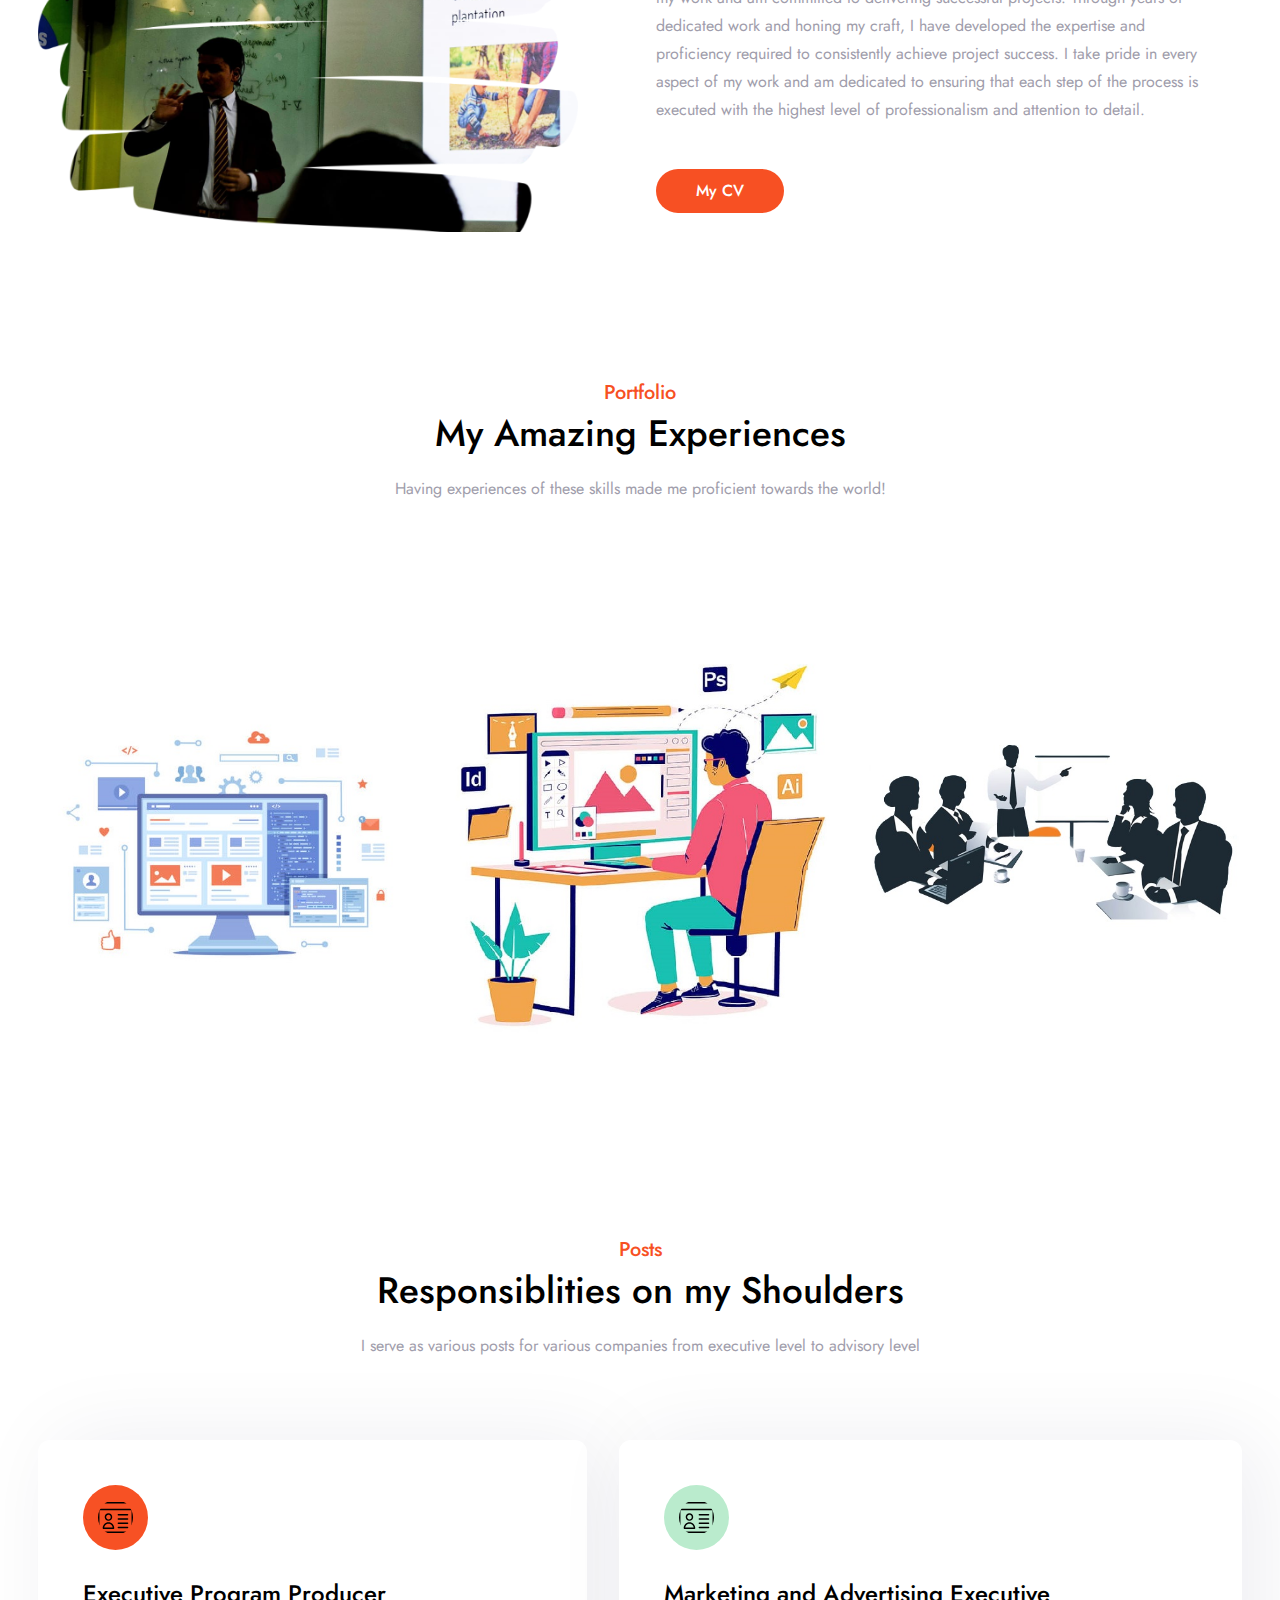
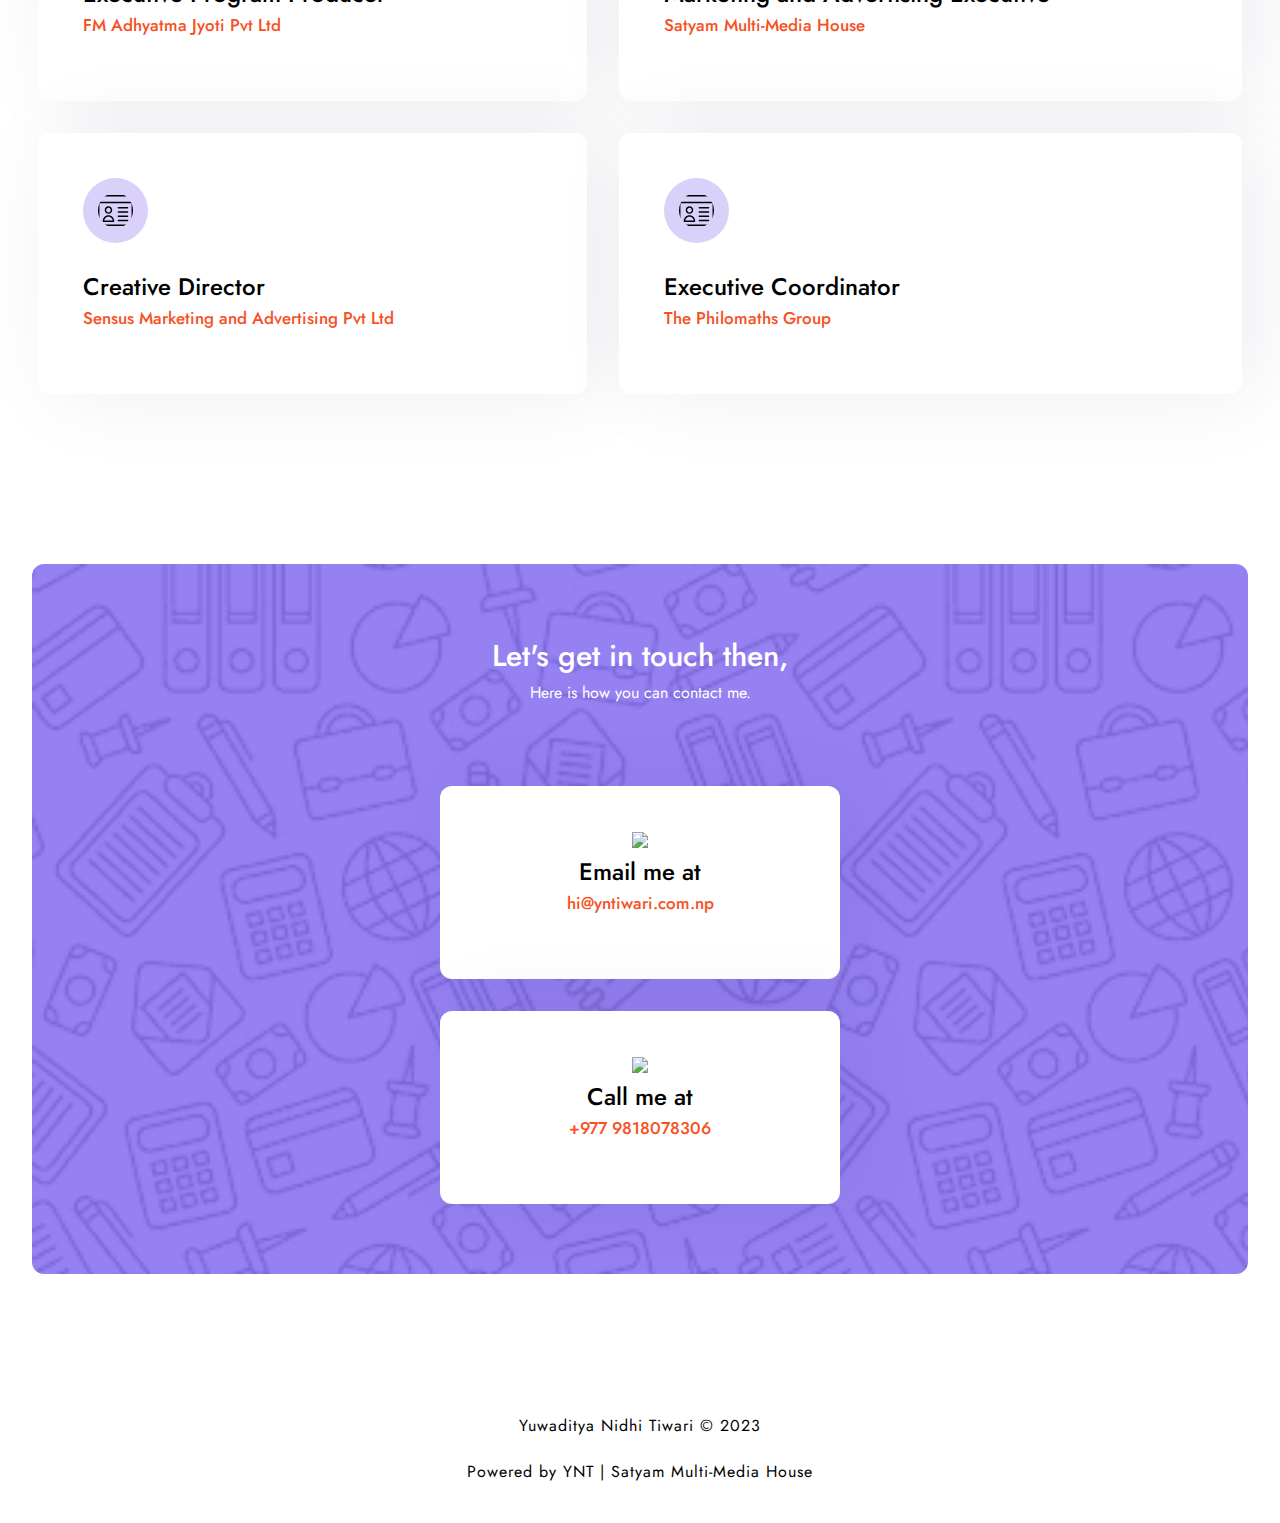
==== commit 4c2ffd6e: "Update index.html" ====
--- a/index.html
+++ b/index.html
@@ -213,7 +213,7 @@
 
 	<!--------ends---->
 	<div class="ends">
-		<p>Yuwaditya Nidhi Tiwari © 2023</p>
+		<p>Yuwaditya Nidhi Tiwari © 2023</p> <br> <p> Powered by YNT | Satyam Multi-Media House </p> 
 	</div>
 
 	<script src="https://unpkg.com/scrollreveal"></script>
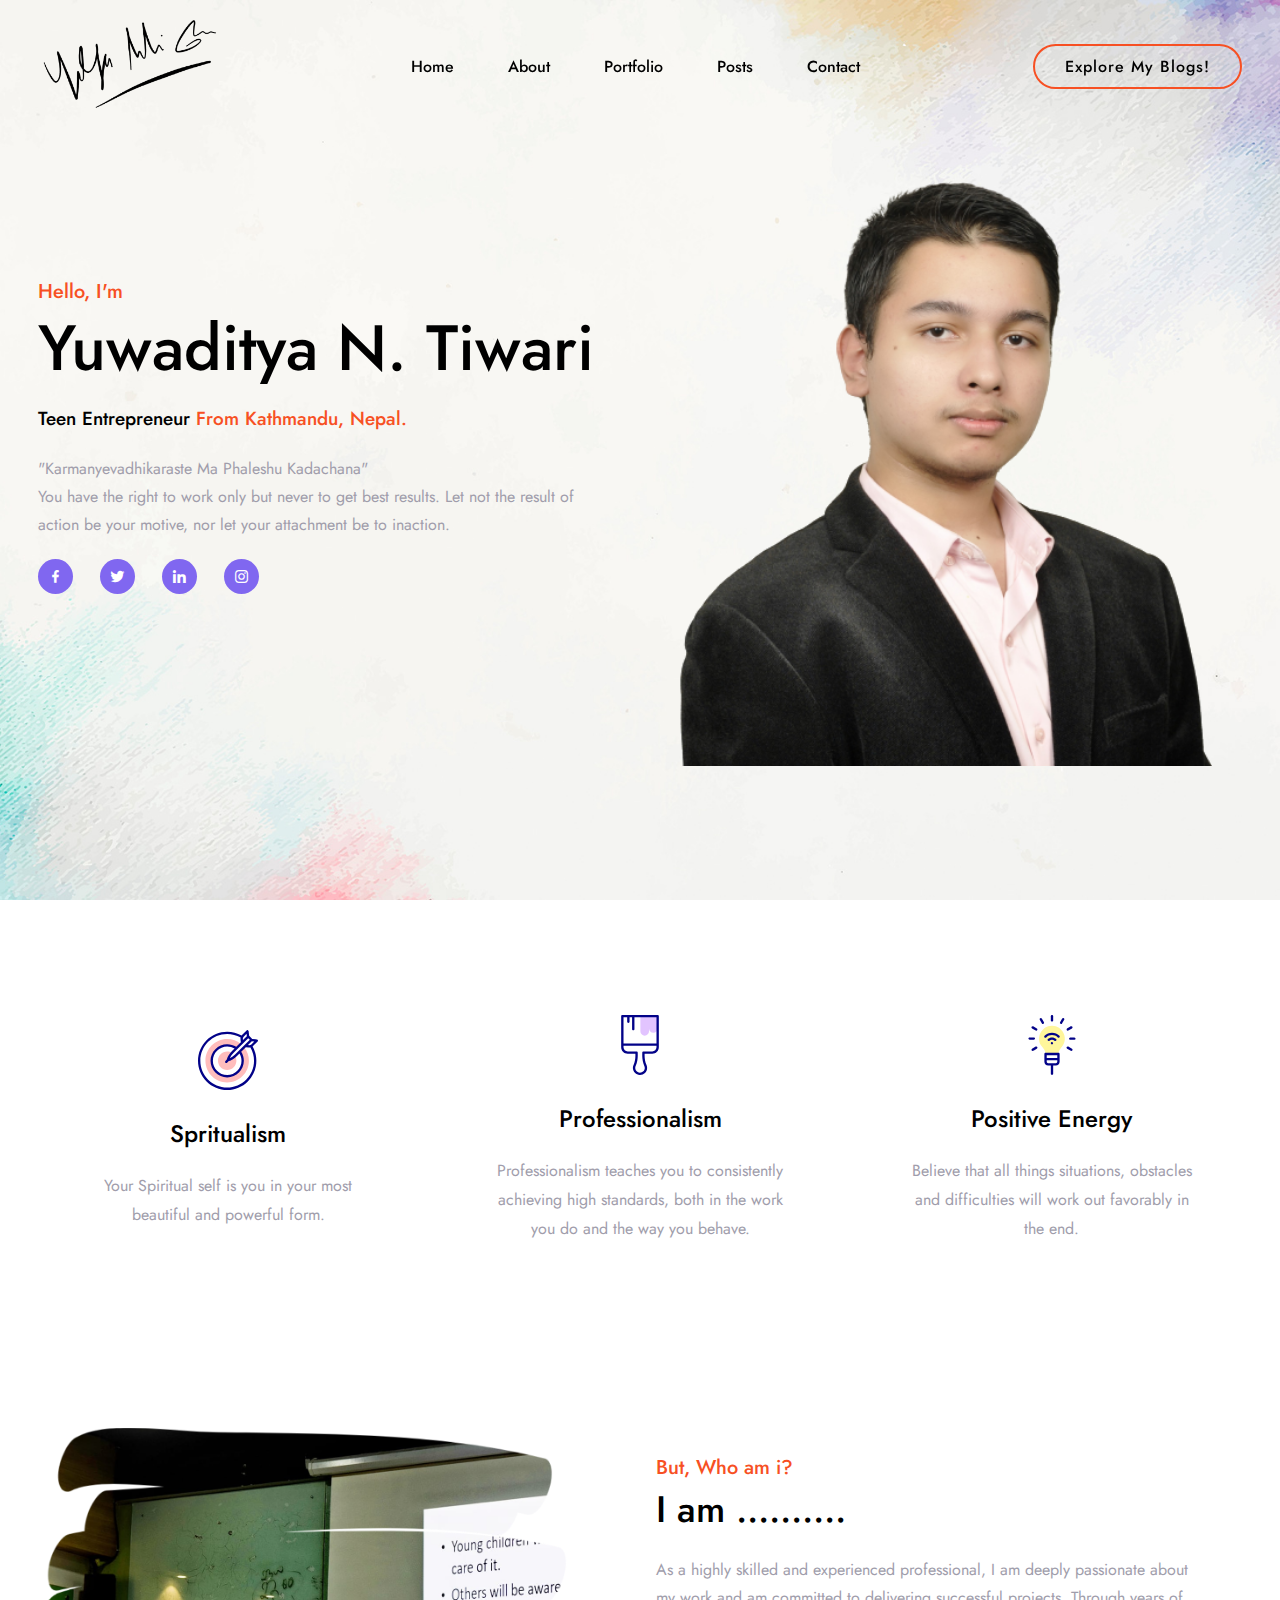
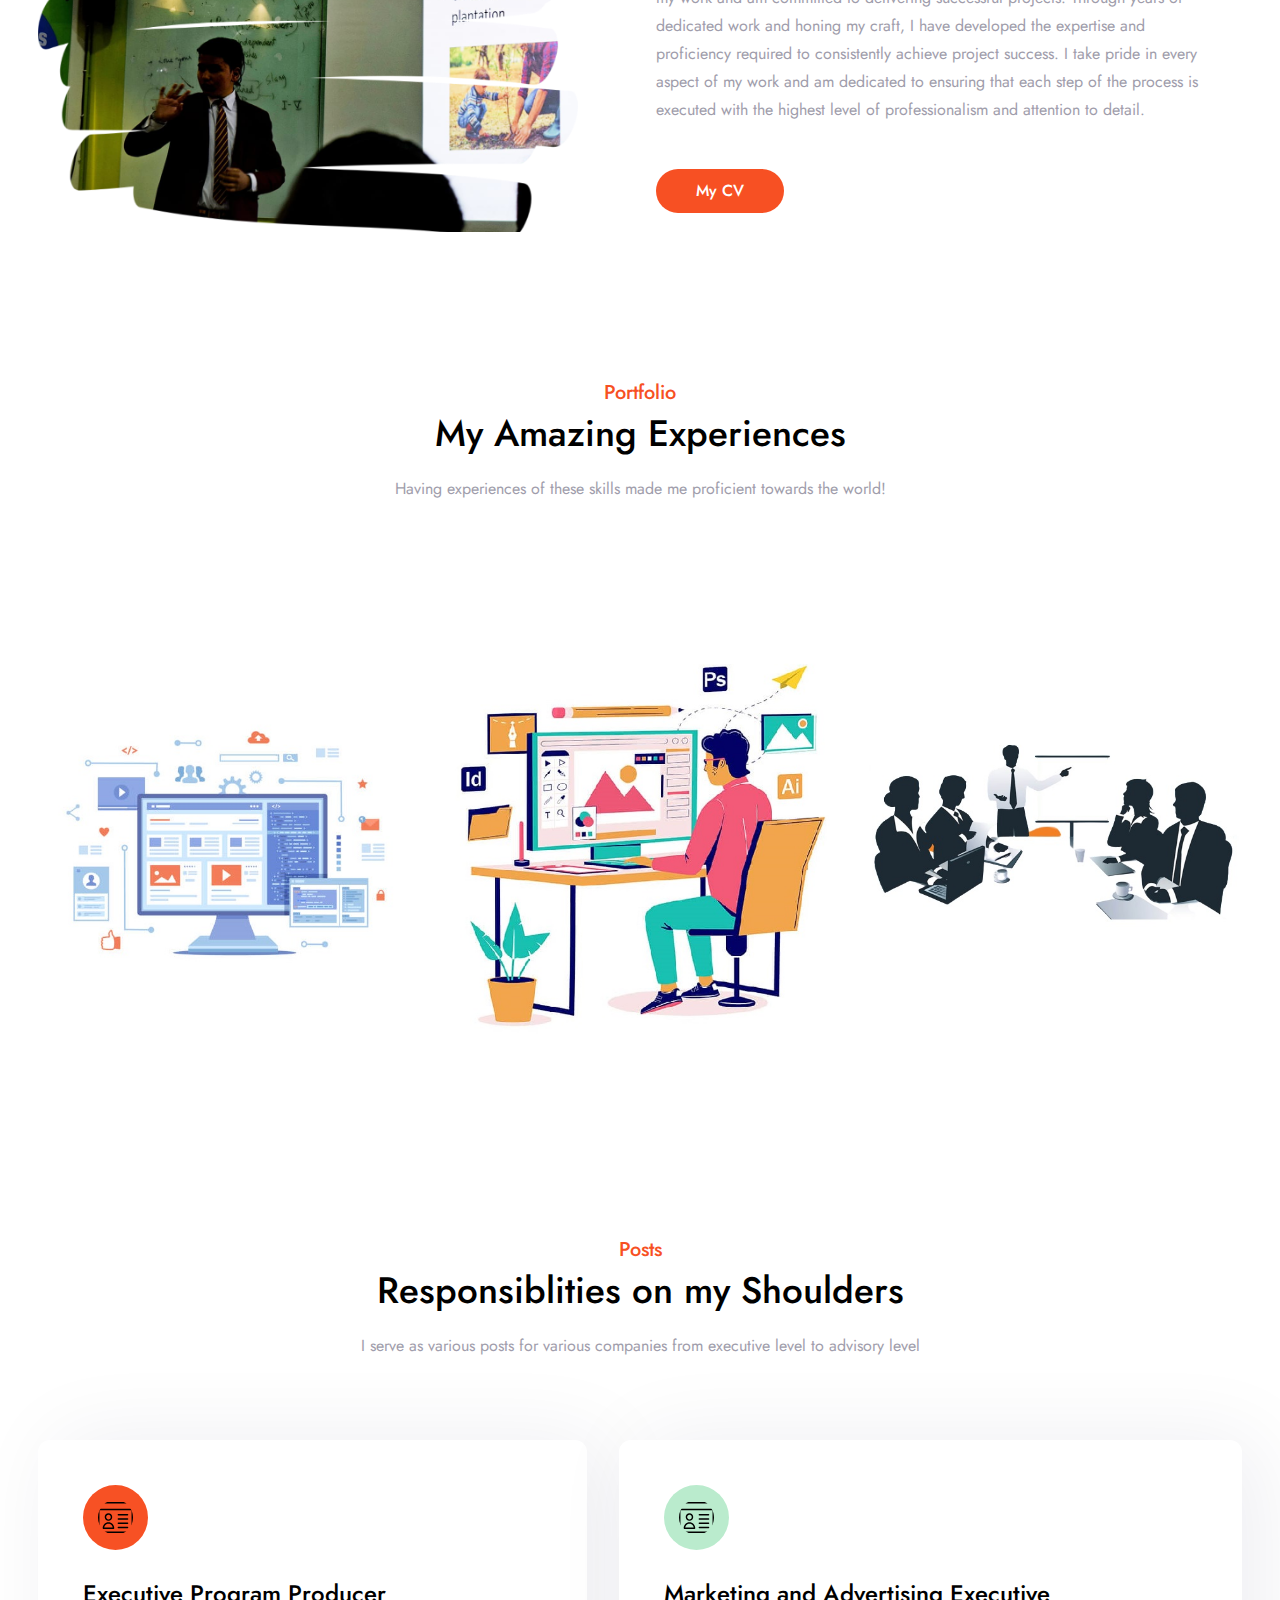
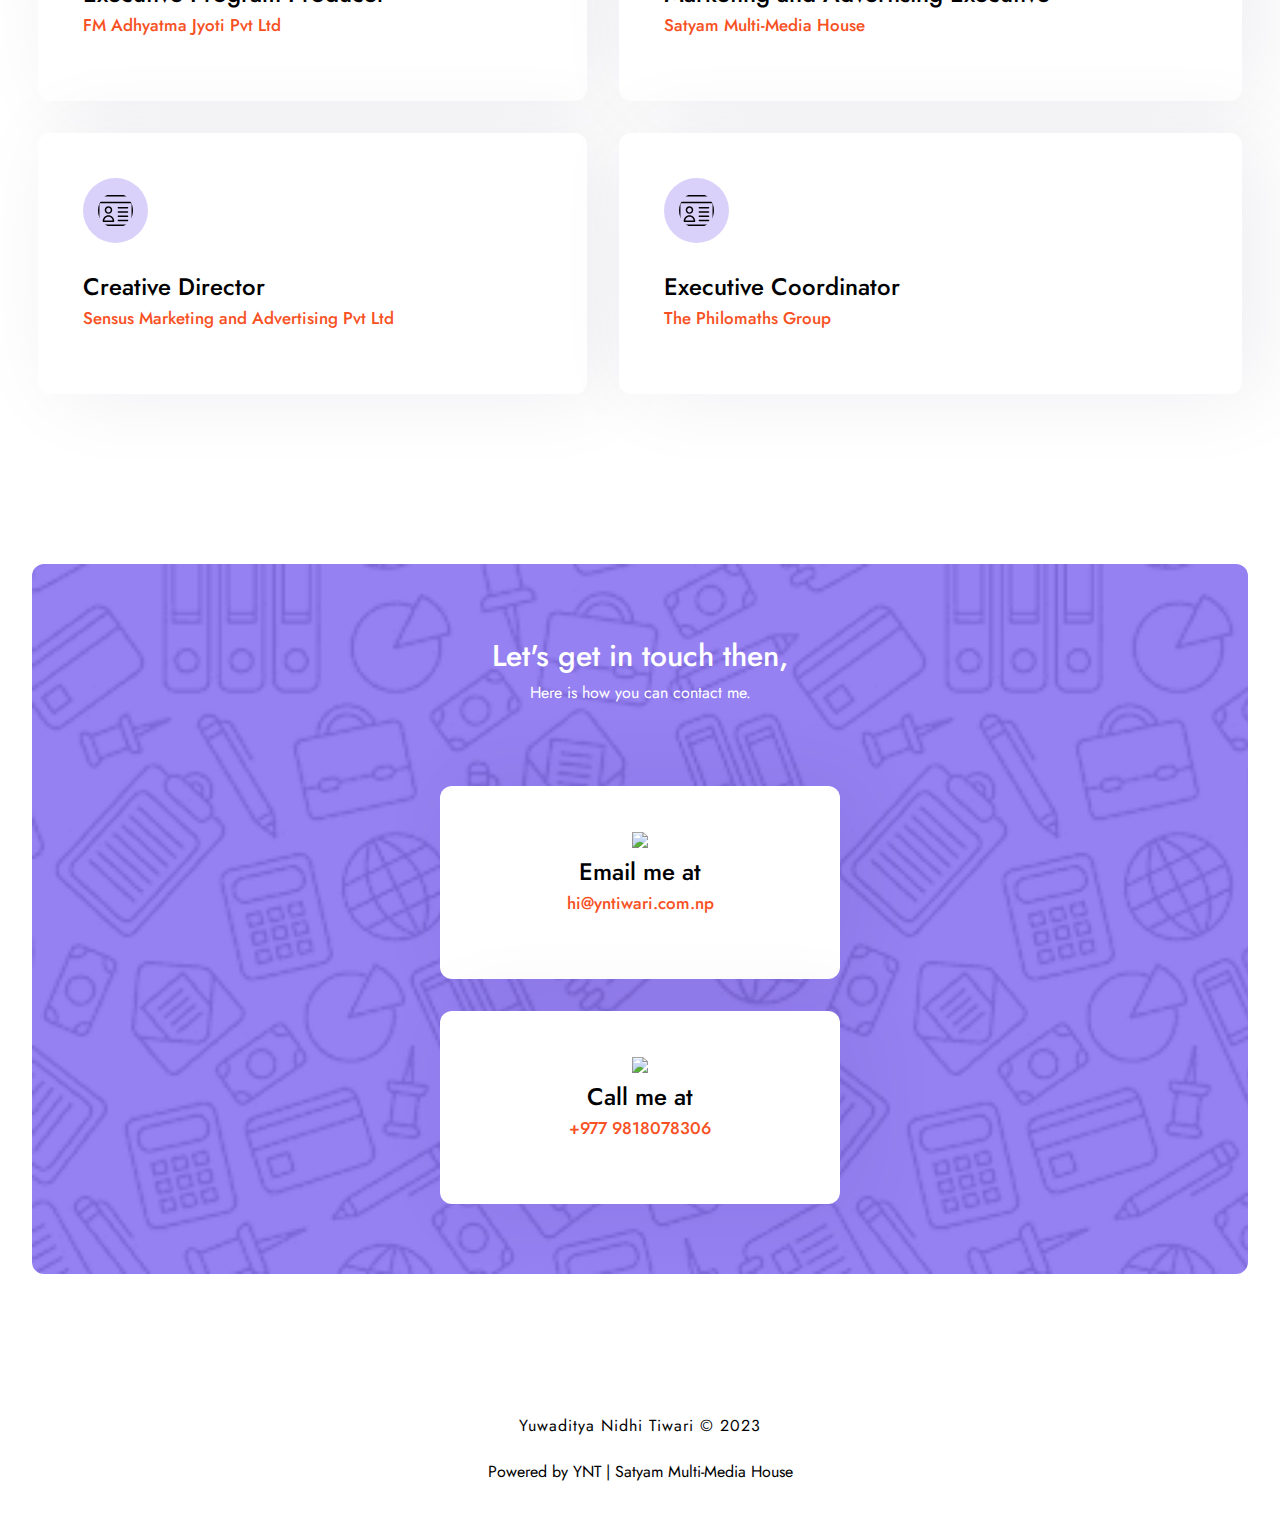
==== commit bba6f5bb: "Update index.html" ====
--- a/index.html
+++ b/index.html
@@ -213,7 +213,7 @@
 
 	<!--------ends---->
 	<div class="ends">
-		<p>Yuwaditya Nidhi Tiwari © 2023</p> <br> <p> Powered by YNT | Satyam Multi-Media House </p> 
+		<p>Yuwaditya Nidhi Tiwari © 2023</p> <br> Powered by YNT | Satyam Multi-Media House </p> 
 	</div>
 
 	<script src="https://unpkg.com/scrollreveal"></script>
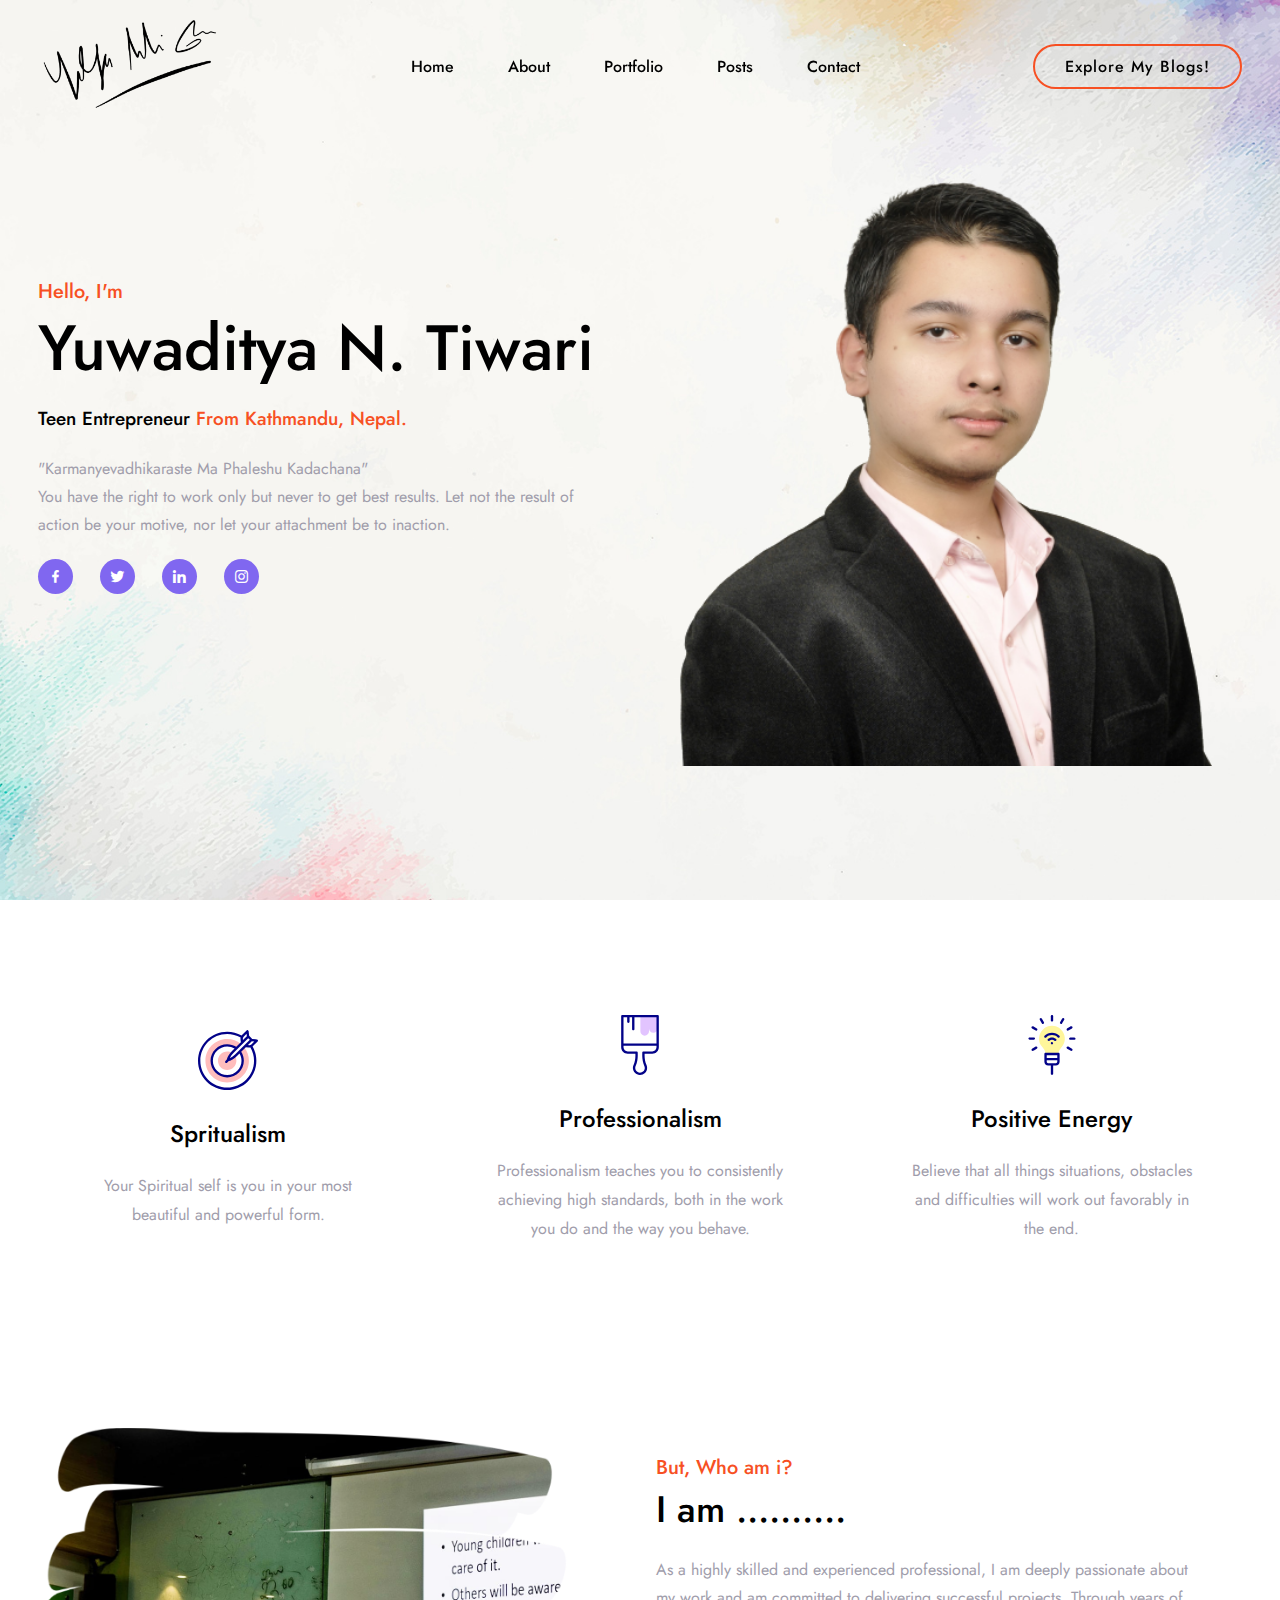
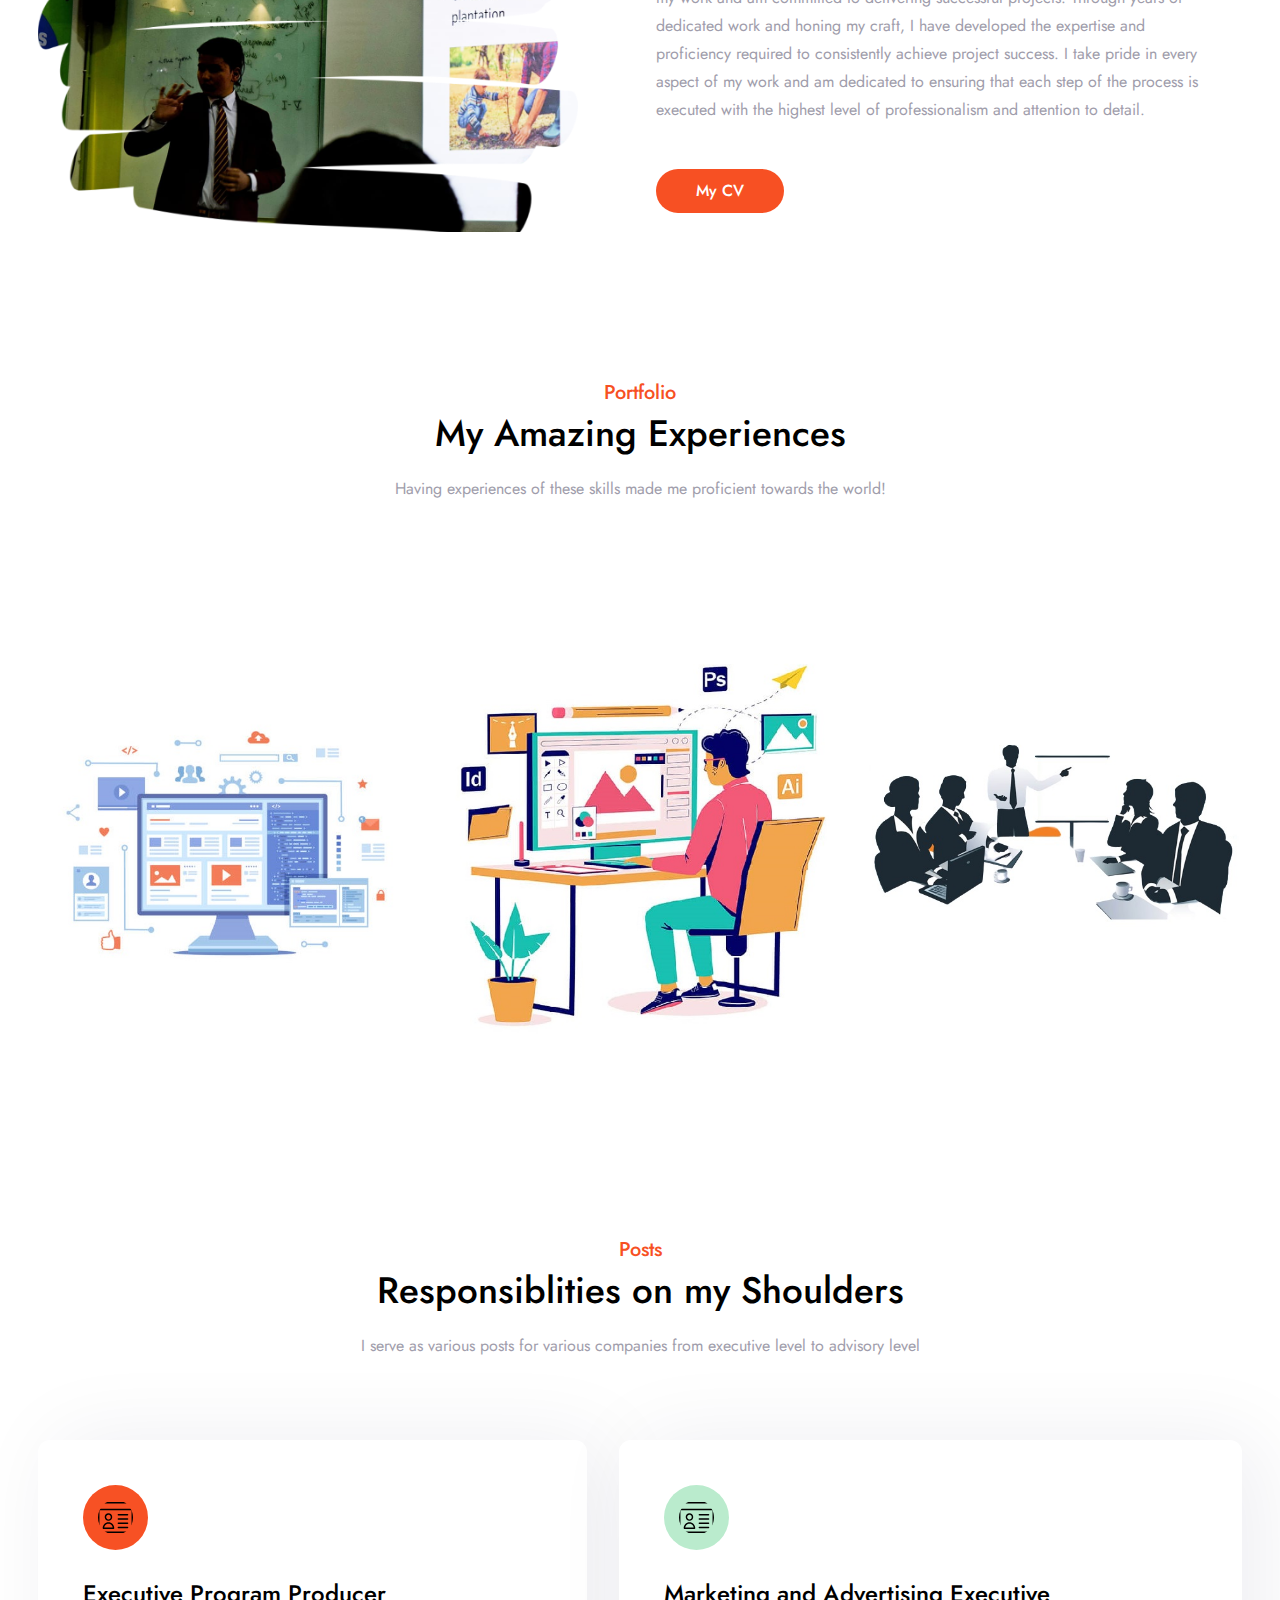
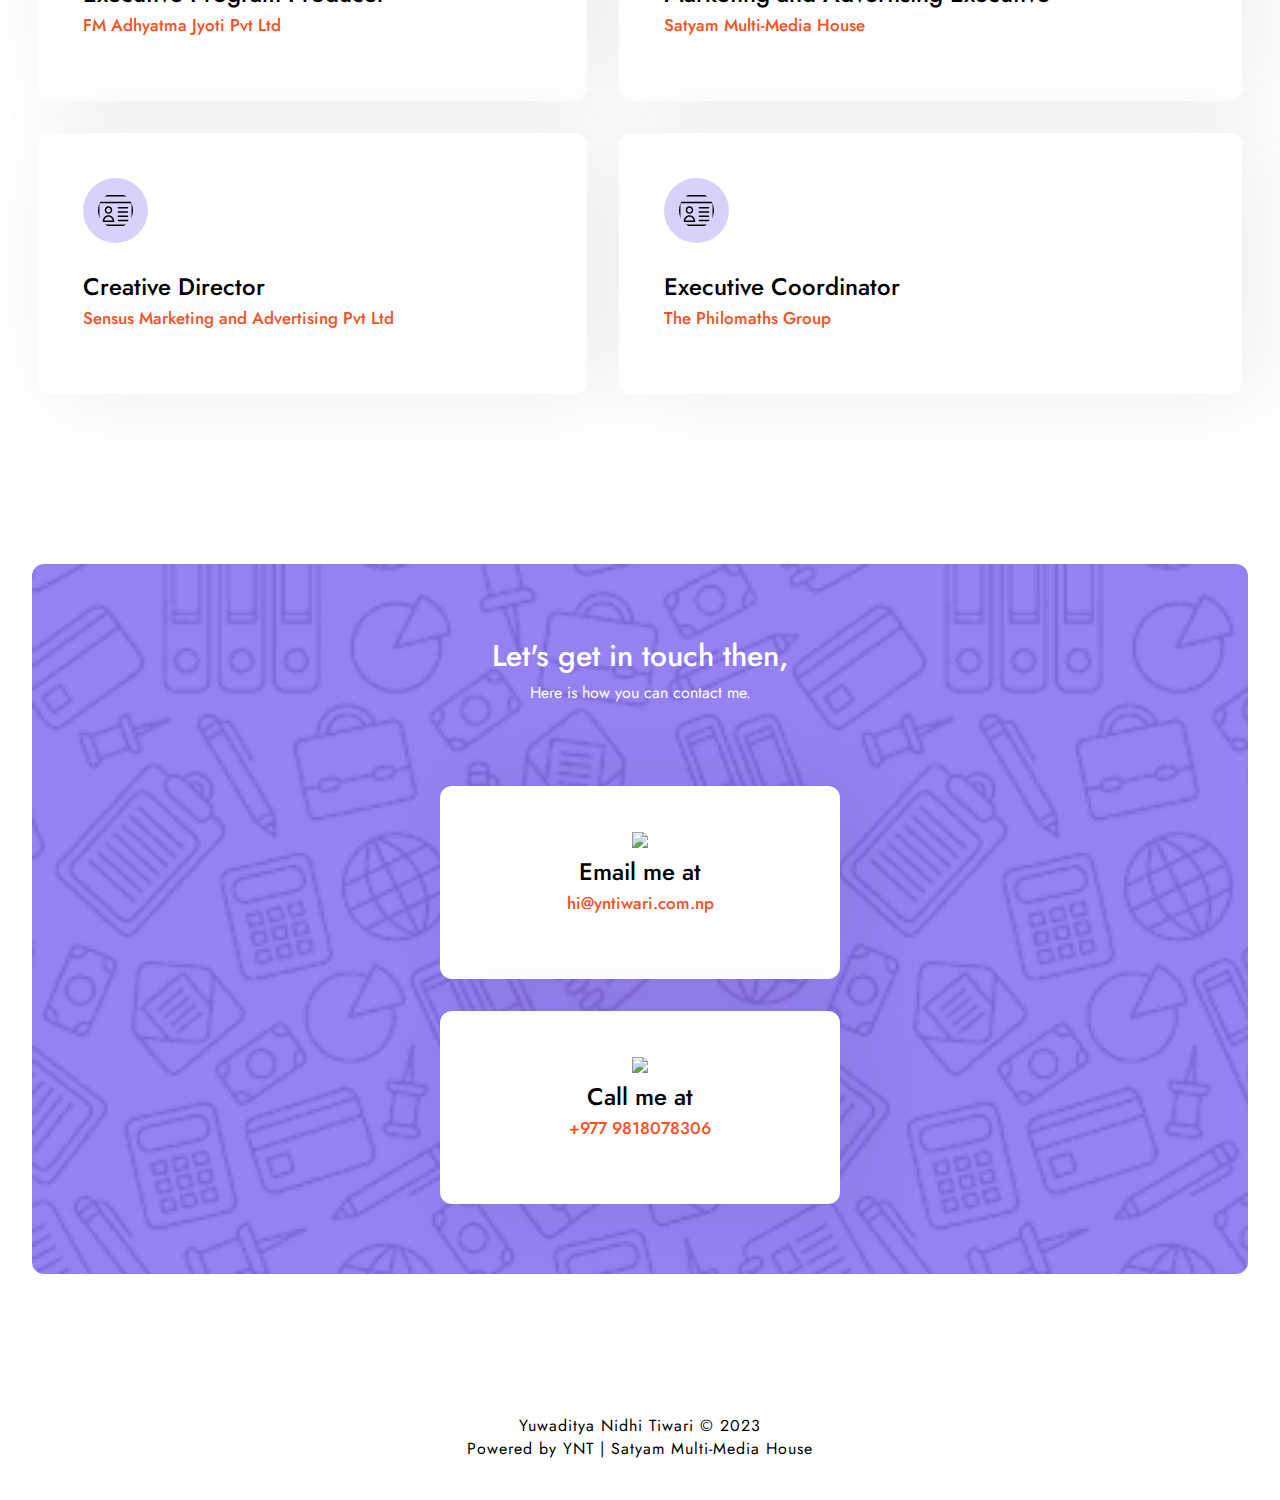
==== commit 8bc81785: "Update index.html" ====
--- a/index.html
+++ b/index.html
@@ -213,7 +213,7 @@
 
 	<!--------ends---->
 	<div class="ends">
-		<p>Yuwaditya Nidhi Tiwari © 2023</p> <br> Powered by YNT | Satyam Multi-Media House </p> 
+		<p>Yuwaditya Nidhi Tiwari © 2023 <br> Powered by YNT | Satyam Multi-Media House </p> 
 	</div>
 
 	<script src="https://unpkg.com/scrollreveal"></script>
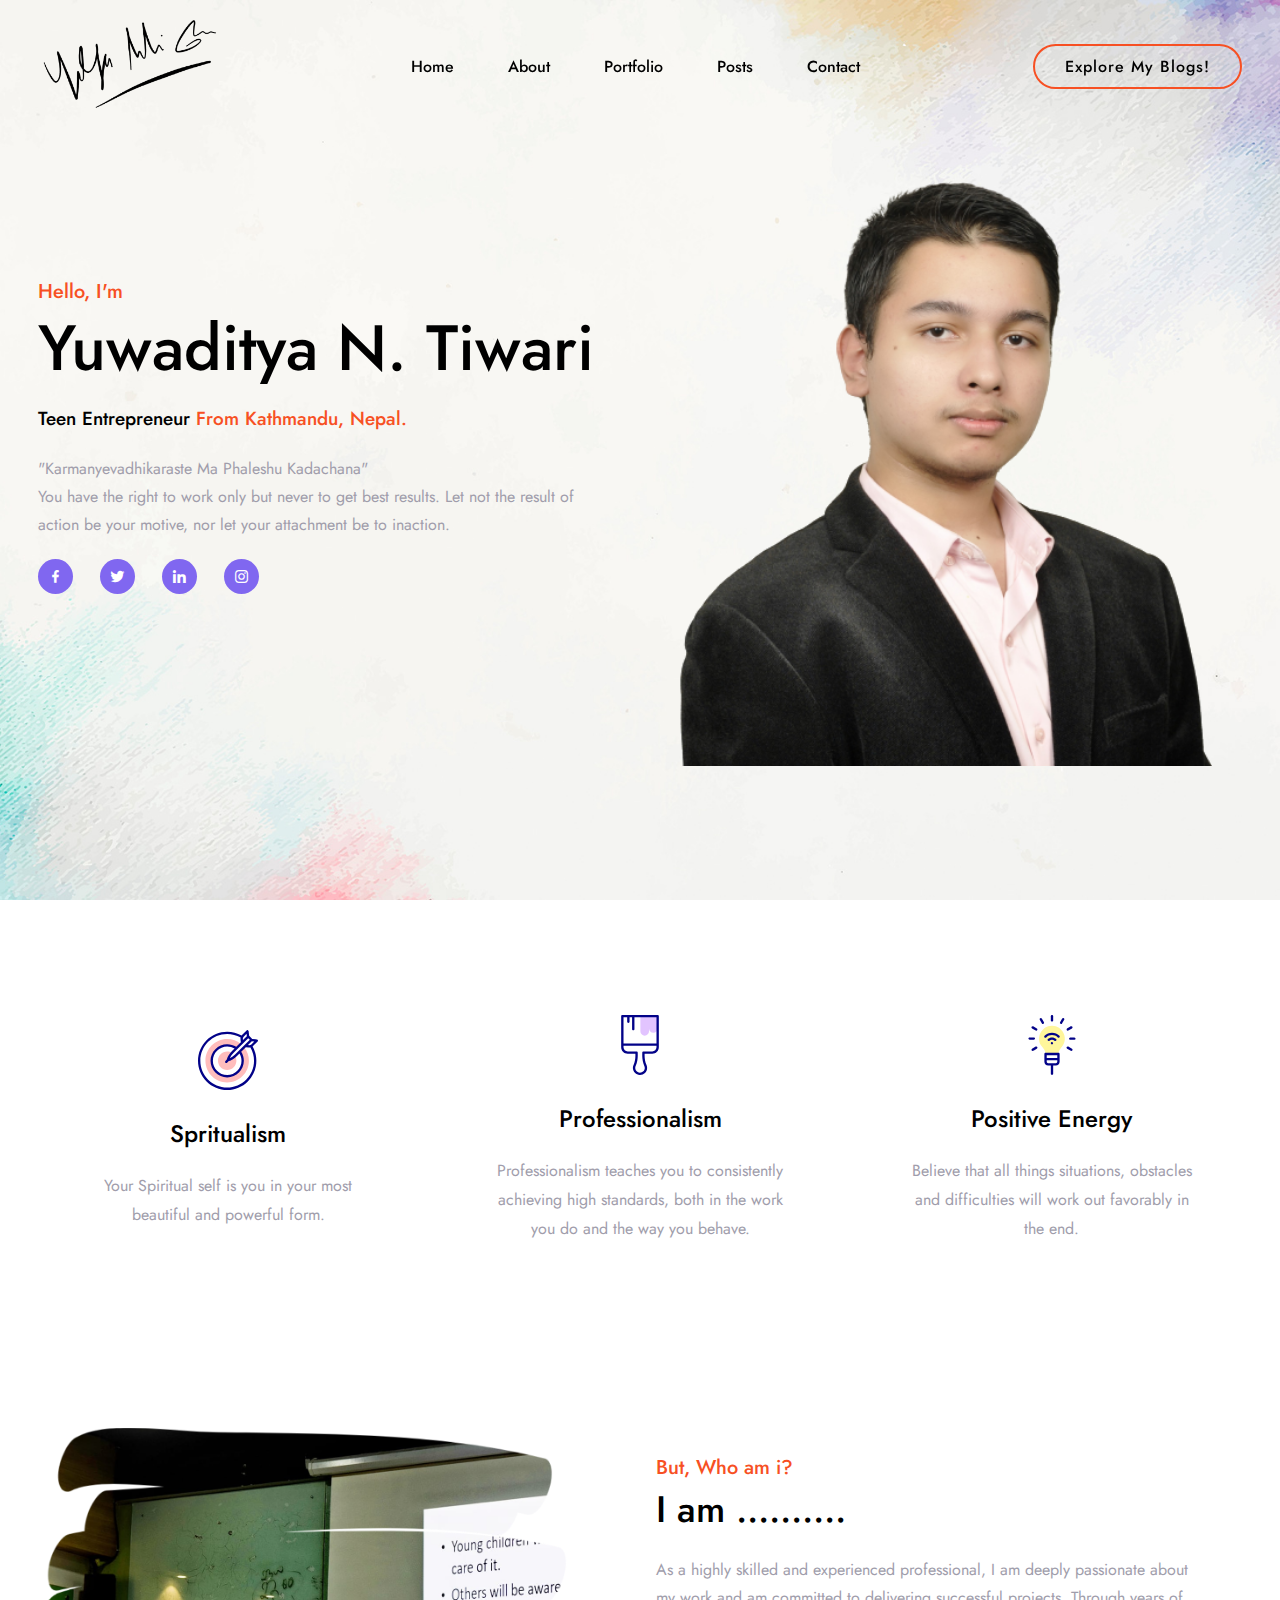
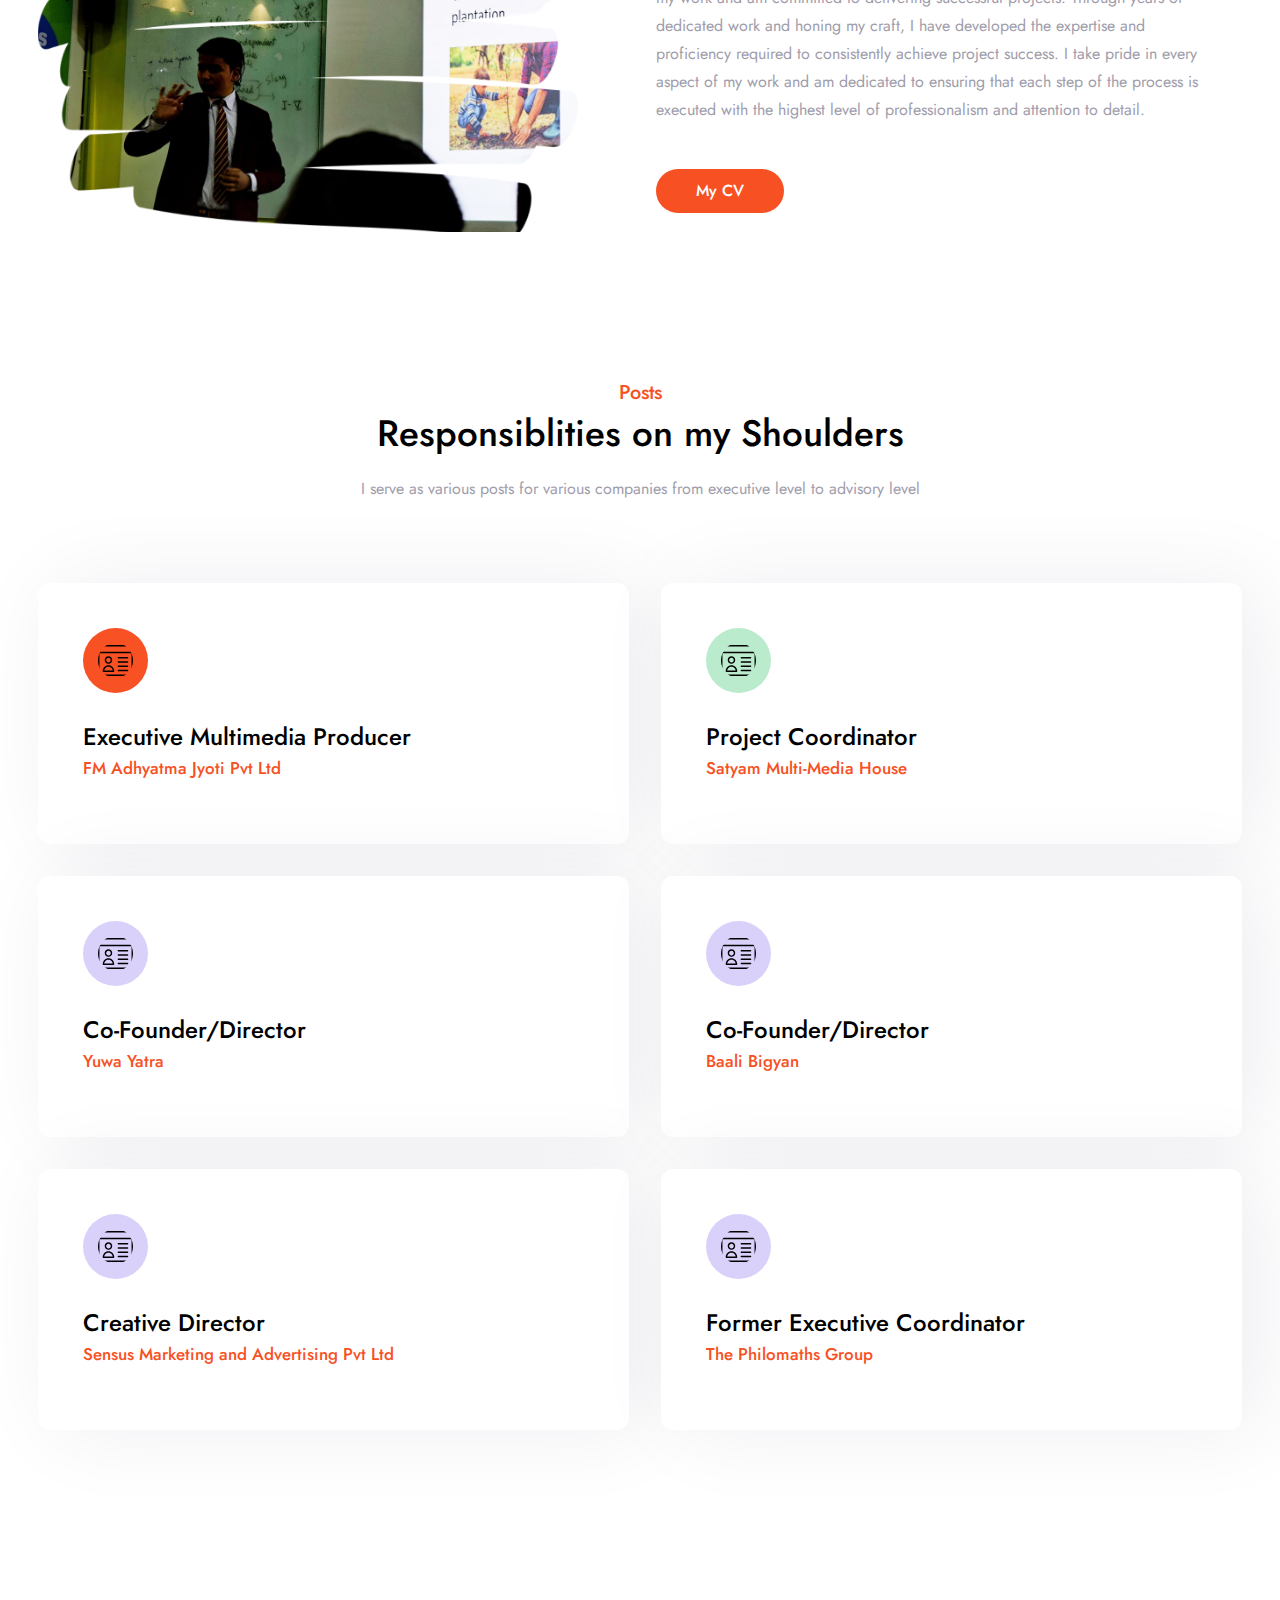
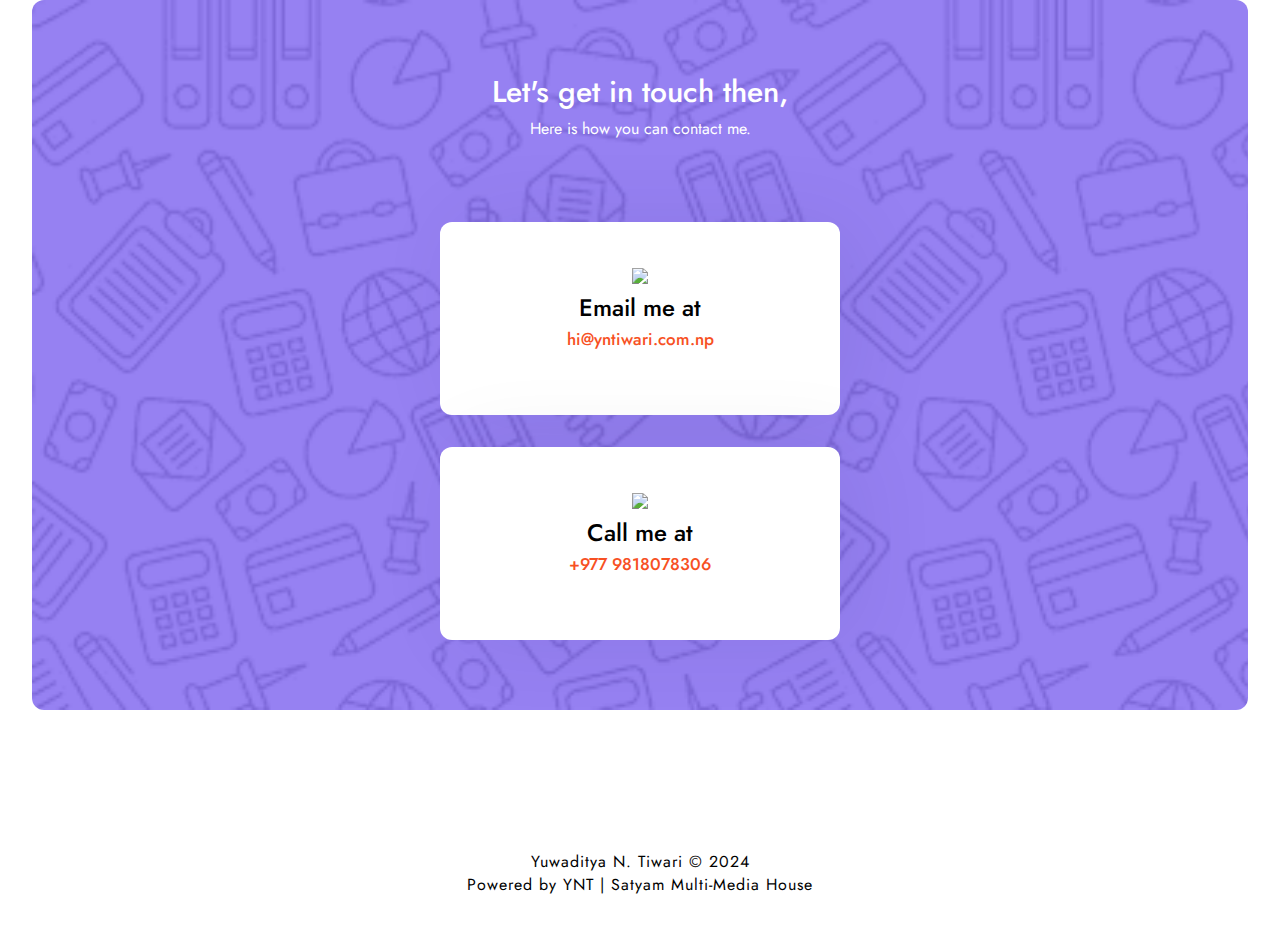
==== commit 0a1fc007: "Update index.html" ====
--- a/index.html
+++ b/index.html
@@ -3,7 +3,7 @@
 <head>
 	<meta charset="utf-8">
 	<meta name="viewport" content="width=device-width, initial-scale=1">
-	<title>Yuwaditya Nidhi Tiwari</title>
+	<title>Yuwaditya N. Tiwari</title>
 	<link rel="stylesheet" type="text/css" href="css/style.css">
 
 	<link rel="stylesheet"
@@ -17,7 +17,7 @@
 <body>
 	<!--------header---->
 	<header>
-		<a href="" class="logo"><img src="img/logoyn.png" alt="Yuwaditya Nidhi Tiwari"></a>
+		<a href="" class="logo"><img src="img/logoyn.png" alt="Yuwaditya N. Tiwari"></a>
 		<div class="bx bx-menu" id="menu-icon"></div>
 
 		<ul class="navlist">
@@ -95,7 +95,7 @@
 		</div>
 	</section>
 
-	<!--------portfolio---->
+	<!--------portfolio
 	<section class="portfolio" id="portfolio">
 		<div class="heading">
 			<h3>Portfolio</h3>
@@ -131,6 +131,7 @@
 
 		</div>
 	</section>
+	---->
 
 	<!--------posts---->
 	<section class="posts" id="posts">
@@ -145,7 +146,7 @@
 				<div class="s s-one">
 					<img src="img/contact.svg">
 				</div>
-				<h3>Executive Program Producer</h3>
+				<h3>Executive Multimedia Producer</h3>
 				<h5> <span>FM Adhyatma Jyoti Pvt Ltd</span></h5>
 				<p> </p>
 			</div>
@@ -154,8 +155,26 @@
 				<div class="s s-tow">
 					<img src="img/contact.svg">
 				</div>
-				<h3>Marketing and Advertising Executive</h3>
+				<h3>Project Coordinator</h3>
 				<h5><span>Satyam Multi-Media House</h5>
+				<p></p>
+			</div>
+
+			<div class="row">
+				<div class="s s-three">
+					<img src="img/contact.svg">
+				</div>
+				<h3>Co-Founder/Director</h3>
+				<h5><span>Yuwa Yatra</span></h5>
+				<p></p>
+			</div>
+
+			<div class="row">
+				<div class="s s-three">
+					<img src="img/contact.svg">
+				</div>
+				<h3>Co-Founder/Director</h3>
+				<h5><span>Baali Bigyan</span></h5>
 				<p></p>
 			</div>
 
@@ -171,7 +190,7 @@
 				<div class="s s-three">
 					<img src="img/contact.svg">
 				</div>
-				<h3>Executive Coordinator</h3>
+				<h3> Former Executive Coordinator</h3>
 				<h5><span>The Philomaths Group</span></h5>
 				<p></p>
 			</div>
@@ -213,7 +232,7 @@
 
 	<!--------ends---->
 	<div class="ends">
-		<p>Yuwaditya Nidhi Tiwari © 2023 <br> Powered by YNT | Satyam Multi-Media House </p> 
+		<p>Yuwaditya N. Tiwari © 2024 <br> Powered by YNT | Satyam Multi-Media House </p> 
 	</div>
 
 	<script src="https://unpkg.com/scrollreveal"></script>
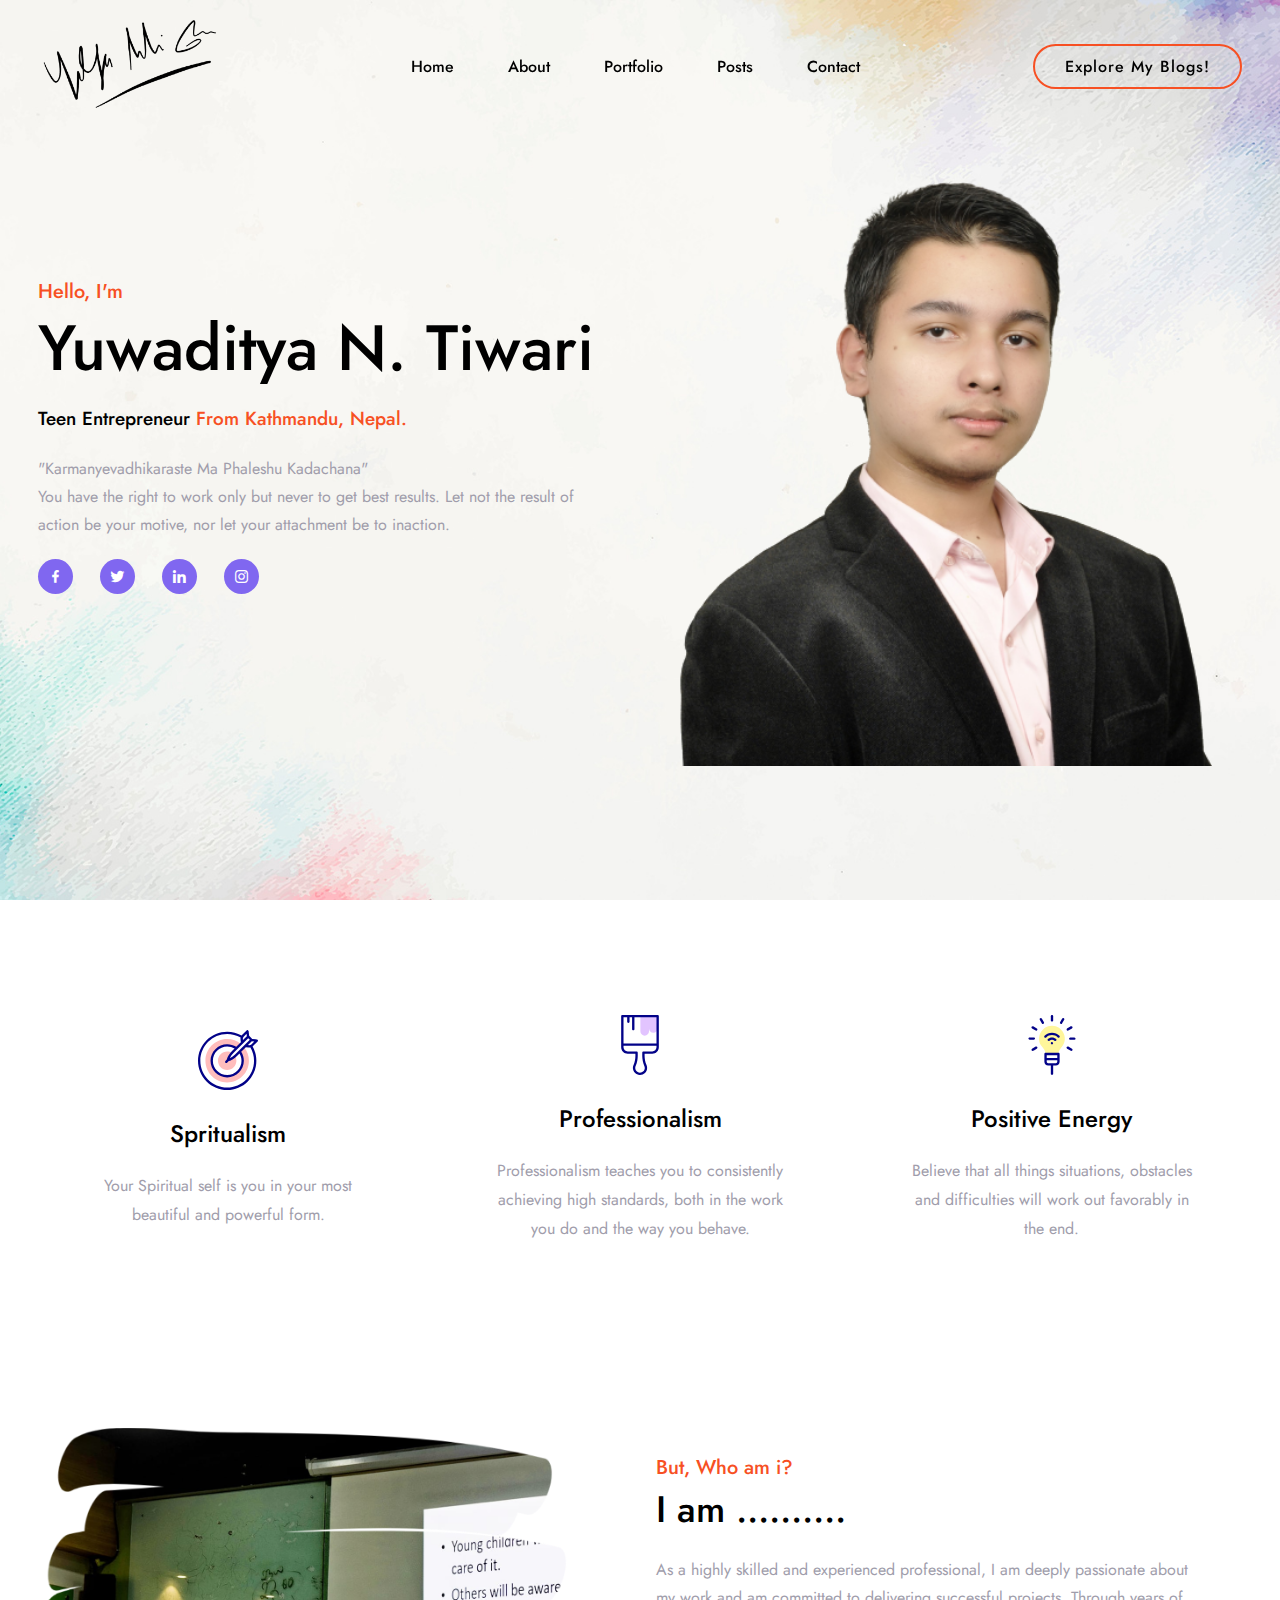
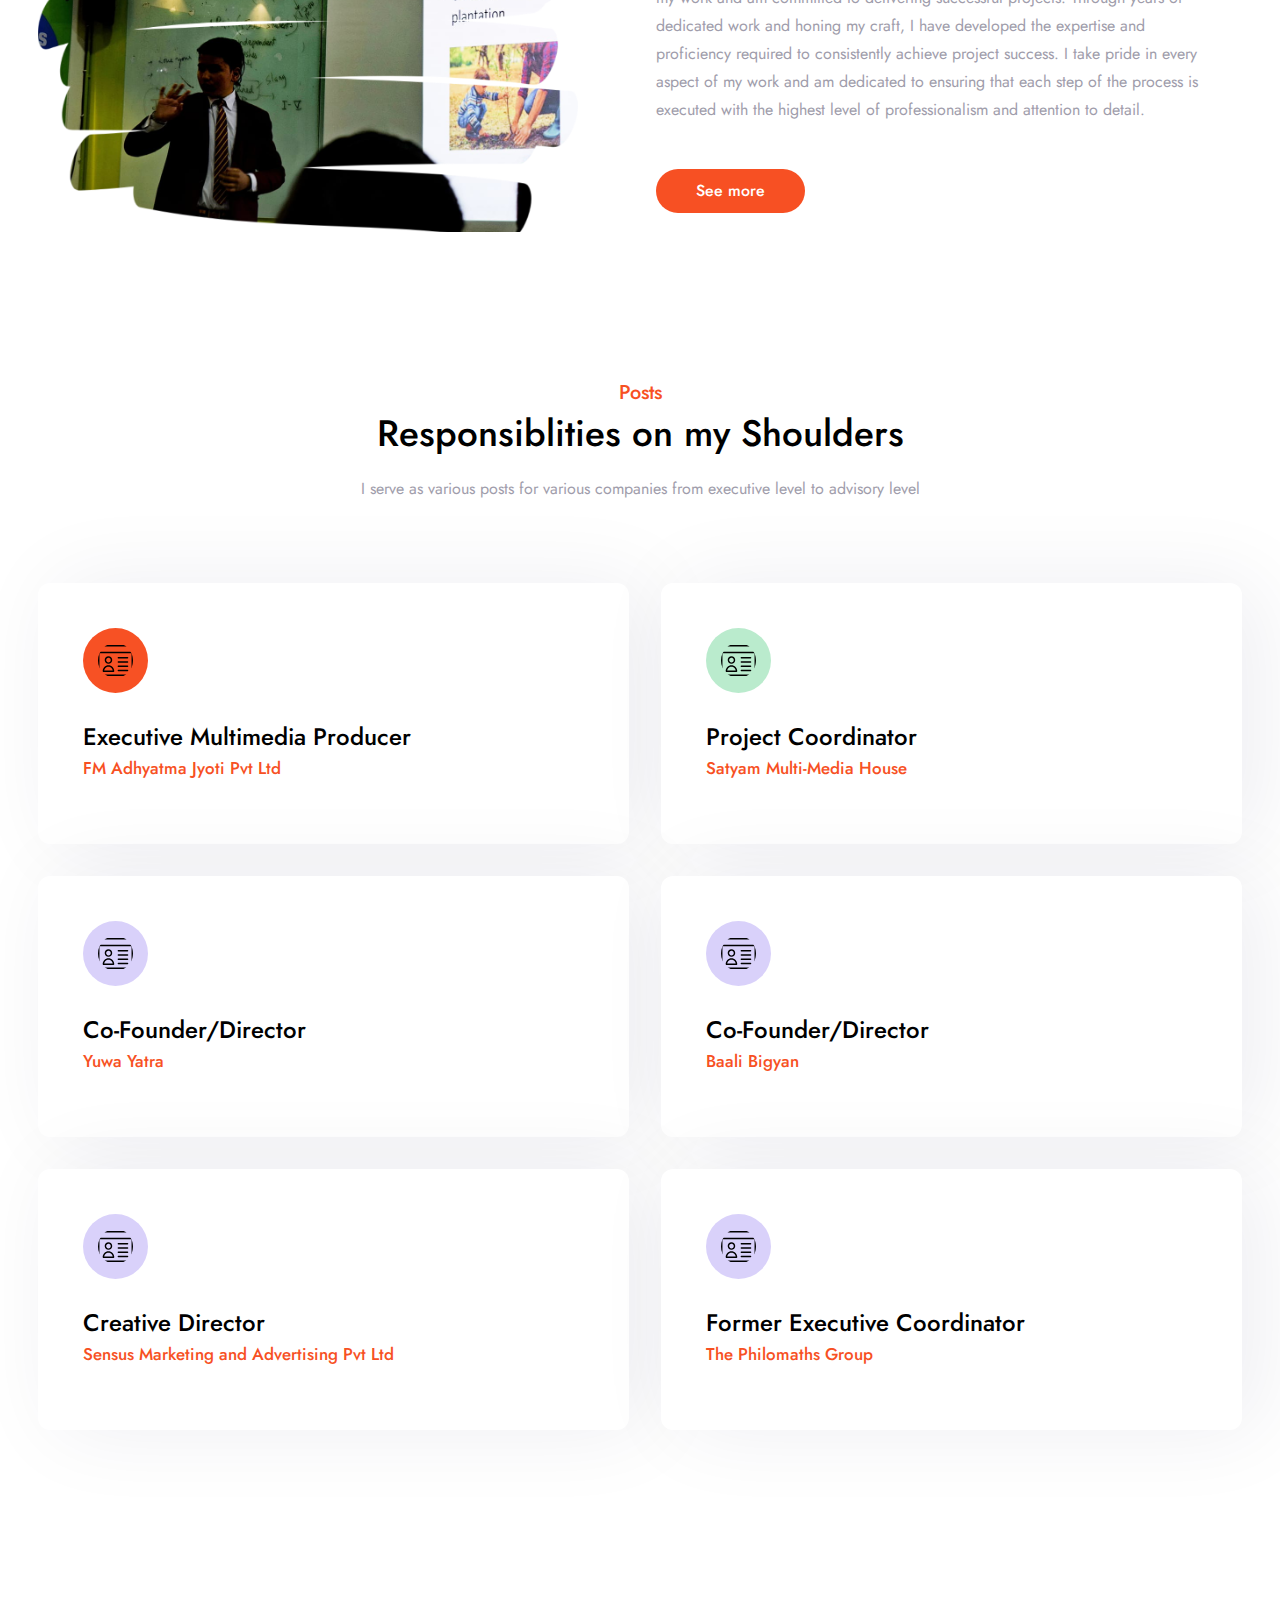
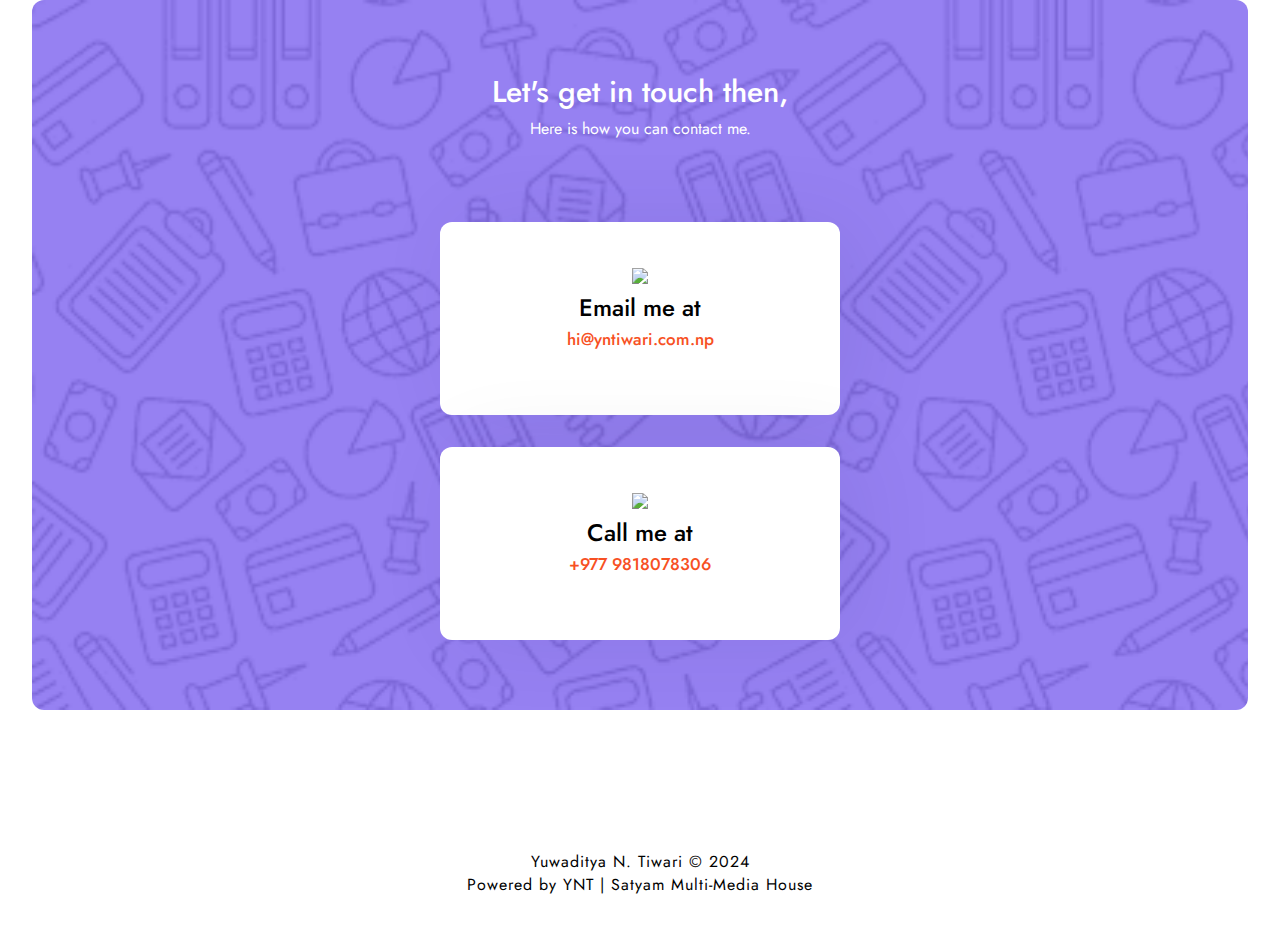
==== commit 5779a58a: "Update index.html" ====
--- a/index.html
+++ b/index.html
@@ -23,7 +23,7 @@
 		<ul class="navlist">
 			<li><a href="#home">Home</a></li>
 			<li><a href="#about">About</a></li>
-			<li><a href="#portfolio">Portfolio</a></li>
+			<li><a href="#">Portfolio</a></li>
 			<li><a href="#posts">Posts</a></li>
 			<li><a href="#contact">Contact</a></li>
 		</ul>
@@ -91,7 +91,7 @@
 			<h3>But, Who am i?</h3>
 			<h2>I am ..........</h2>
 			<p>As a highly skilled and experienced professional, I am deeply passionate about my work and am committed to delivering successful projects. Through years of dedicated work and honing my craft, I have developed the expertise and proficiency required to consistently achieve project success. I take pride in every aspect of my work and am dedicated to ensuring that each step of the process is executed with the highest level of professionalism and attention to detail.</p>
-			<a href="https://www.linkedin.com/in/yuwaditya/"class="btn">My CV</a>
+			<a href="https://www.linkedin.com/in/yuwaditya/"class="btn">See more</a>
 		</div>
 	</section>
 
